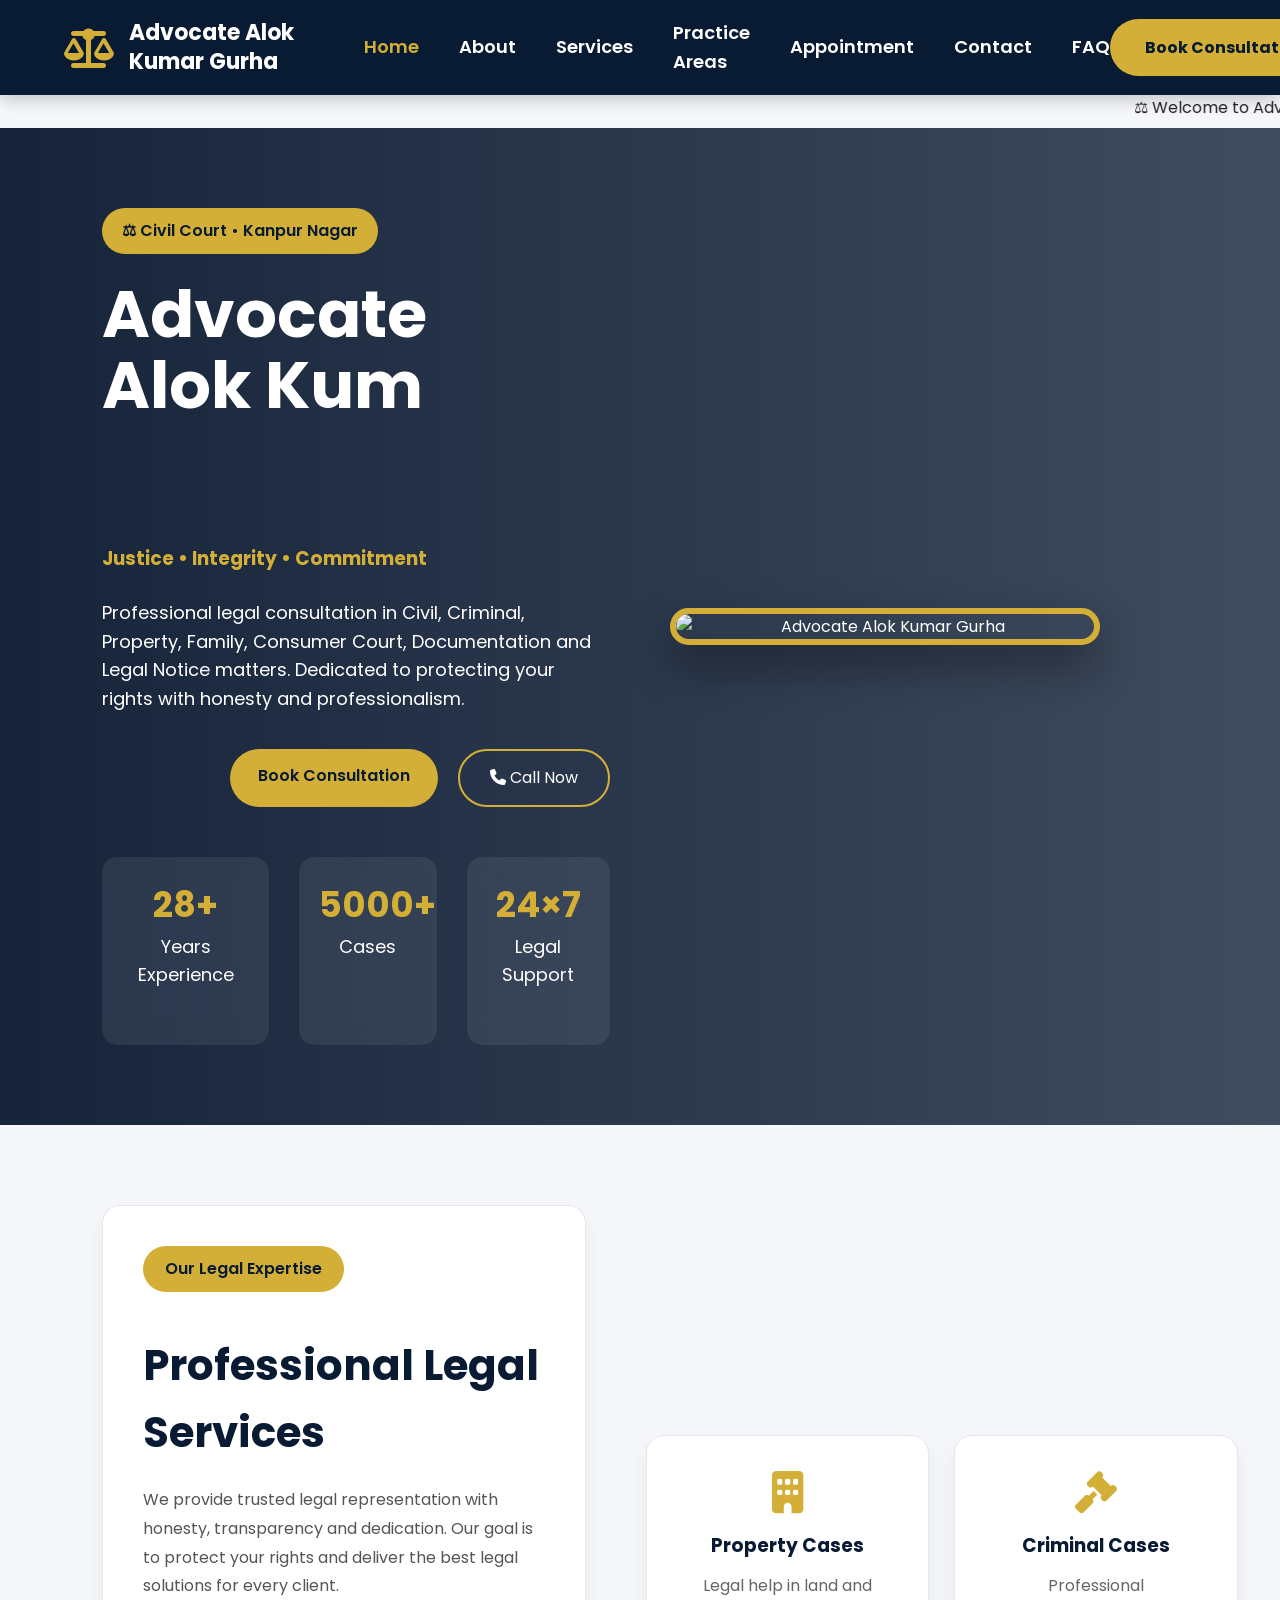
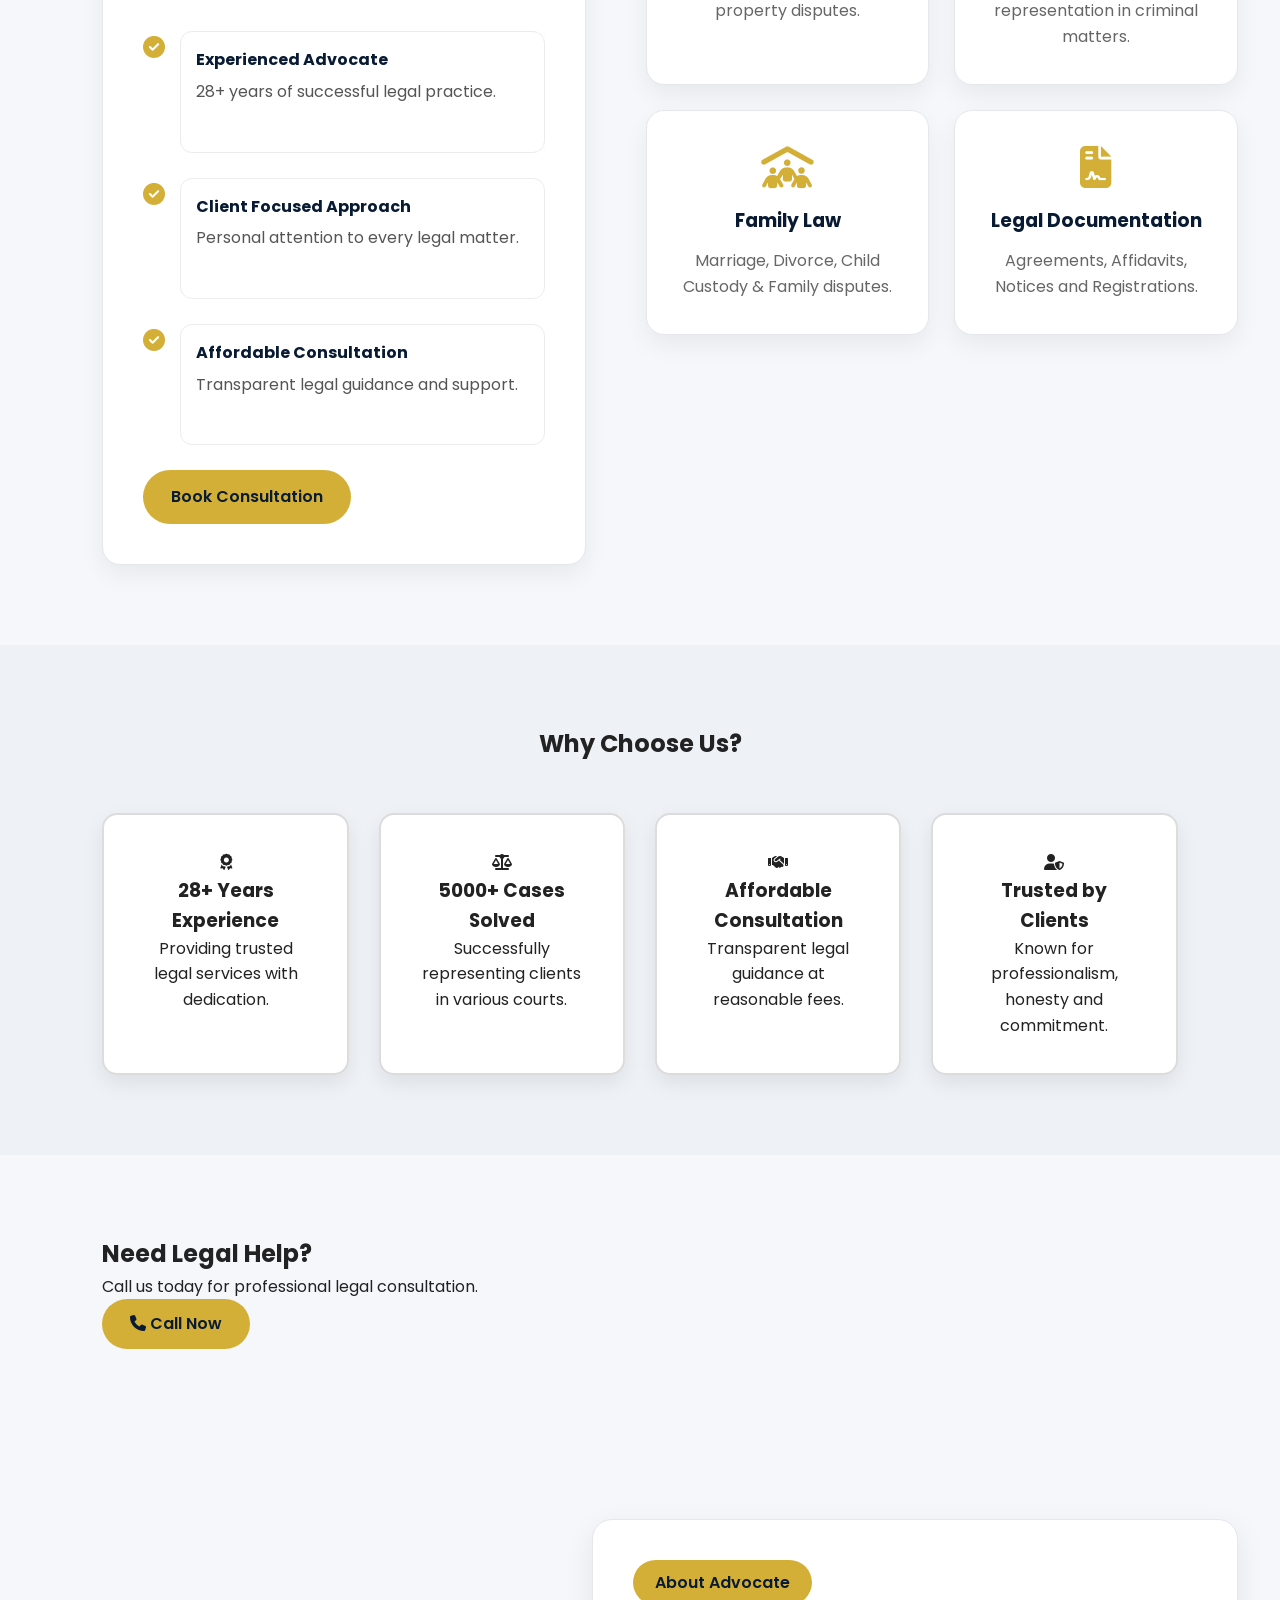
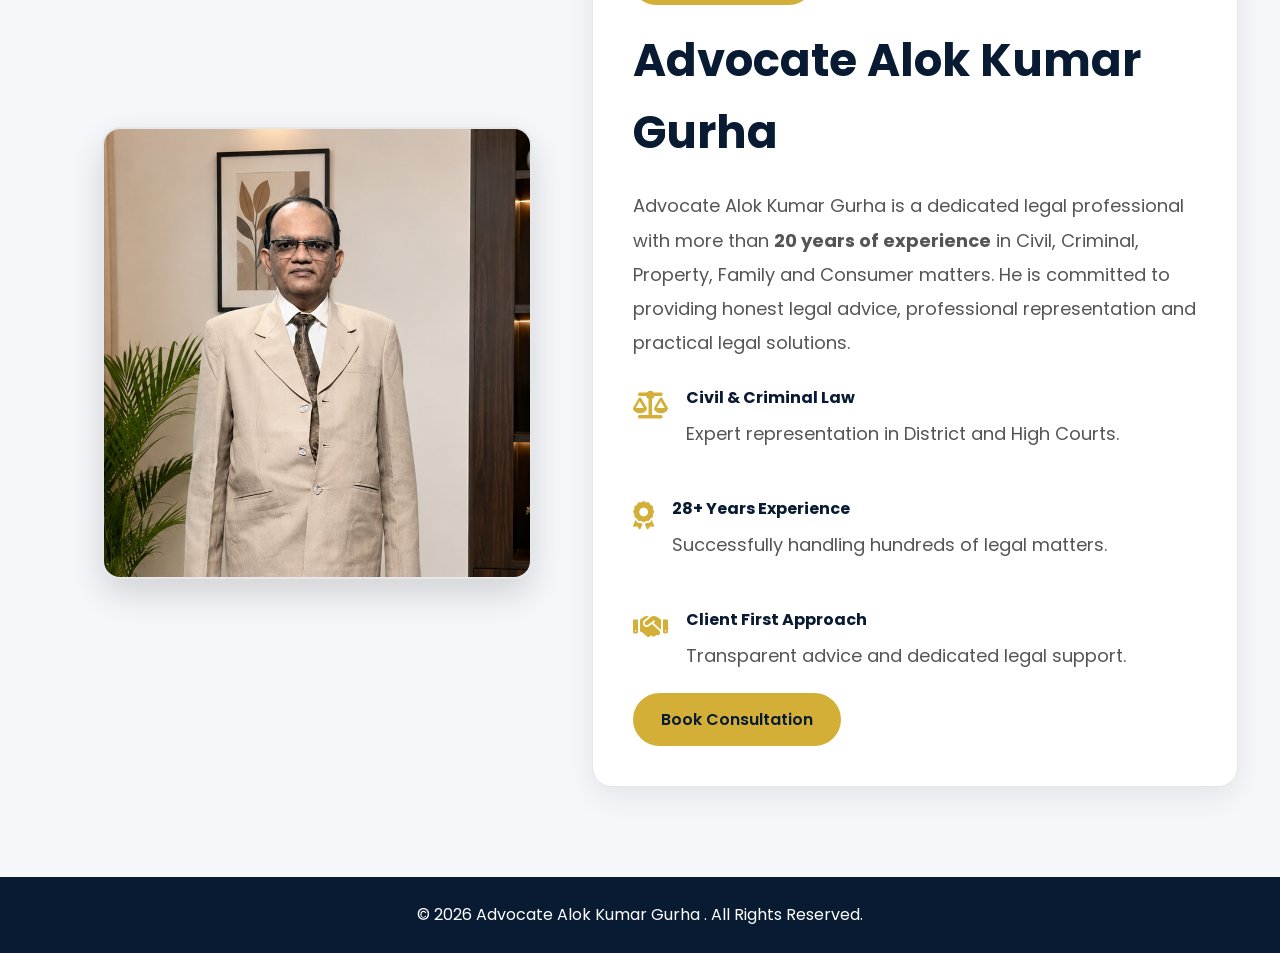
==== index.html @ 8b776430 "Initial commit" ====
<!DOCTYPE html>
<html lang="en">
<head>
    <meta charset="UTF-8">
    <meta name="viewport" content="width=device-width, initial-scale=1.0">
<title>Advocate Alok Kumar Gurha | Legal Services</title>

<link rel="stylesheet" href="css/style.css">
<link rel="stylesheet" href="css/responsive.css">

    <!-- Google Font -->
    <link href="https://fonts.googleapis.com/css2?family=Poppins:wght@300;400;500;600;700&display=swap" rel="stylesheet">

    <!-- Font Awesome -->
    <link rel="stylesheet"
    href="https://cdnjs.cloudflare.com/ajax/libs/font-awesome/6.7.2/css/all.min.css">
</head>

<body>

<!-- ================= NAVBAR ================= -->

<header>
 <div class="logo">
    <i class="fa-solid fa-scale-balanced"></i>
    <h2>Advocate Alok Kumar Gurha</h2>
</div>

    <nav>
        <ul>
            <li><a href="index.html" class="active">Home</a></li>
            <li><a href="about.html">About</a></li>
            <li><a href="services.html">Services</a></li>
            <li><a href="practice.html">Practice Areas</a></li>
            <li><a href="appointment.html">Appointment</a></li>
            <li><a href="contact.html">Contact</a></li>
            <li><a href="faq.html">FAQ</a></li>
        </ul>
    </nav>

    <a href="appointment.html" class="btn">Book Consultation</a>

</header>
<!-- ================= MARQUEE ================= -->

<div class="top-marquee">

    <marquee behavior="scroll" direction="left" scrollamount="6">

        ⚖ Welcome to Advocate Alok Kumar Gurha |
        Civil • Criminal • Property • Family • Consumer Cases |
        📞 Call: +91 9935366740 |
        🕘 Office Timing: Monday - Saturday | 10:00 AM - 5:00 PM |
        📍 Civil Court, Kanpur Nagar |
        Book Your Legal Consultation Today.

    </marquee>

</div>

<!--================ HERO SECTION =================-->

<section class="hero">

    <div class="hero-overlay"></div>

    <div class="hero-content">

        <div class="hero-text">

            <span class="hero-tag">
                ⚖ Civil Court • Kanpur Nagar
            </span>
<h1>
    <span id="typing"></span>
</h1>

            <h3>
                Justice • Integrity • Commitment
            </h3>

            <p>
                Professional legal consultation in Civil, Criminal,
                Property, Family, Consumer Court, Documentation and
                Legal Notice matters. Dedicated to protecting your
                rights with honesty and professionalism.
            </p>

            <div class="hero-buttons">

                <a href="appointment.html" class="btn">
                    Book Consultation
                </a>

                <a href="tel:9935366740" class="call-btn">

                    <i class="fa-solid fa-phone"></i>

                    Call Now

                </a>

            </div>

            <div class="hero-info">

                <div>

                    <h2>28+</h2>

                    <p>Years Experience</p>

                </div>

                <div>

                    <h2>5000+</h2>

                    <p>Cases</p>

                </div>

                <div>

                    <h2>24×7</h2>

                    <p>Legal Support</p>

                </div>

            </div>

        </div>

        <div class="hero-image">

            <img src="images/advocate.png"
            alt="Advocate Alok Kumar Gurha">

        </div>

    </div>

</section>


<!-- ================= SERVICES ================= -->
<section class="services">

    <!-- Left Side -->

    <div class="services-left">

        <span class="service-tag">Our Legal Expertise</span>

        <h2>Professional Legal Services</h2>

        <p>
            We provide trusted legal representation with honesty,
            transparency and dedication. Our goal is to protect your
            rights and deliver the best legal solutions for every client.
        </p>

        <div class="feature">

            <i class="fa-solid fa-circle-check"></i>

            <div>
                <h4>Experienced Advocate</h4>
                <p>28+ years of successful legal practice.</p>
            </div>

        </div>

        <div class="feature">

            <i class="fa-solid fa-circle-check"></i>

            <div>
                <h4>Client Focused Approach</h4>
                <p>Personal attention to every legal matter.</p>
            </div>

        </div>

        <div class="feature">

            <i class="fa-solid fa-circle-check"></i>

            <div>
                <h4>Affordable Consultation</h4>
                <p>Transparent legal guidance and support.</p>
            </div>

        </div>

        <a href="appointment.html" class="btn">
            Book Consultation
        </a>

    </div>

    <!-- Right Side -->

    <div class="service-box">

        <div class="card">
            <i class="fa-solid fa-building"></i>
            <h3>Property Cases</h3>
            <p>Legal help in land and property disputes.</p>
        </div>

        <div class="card">
            <i class="fa-solid fa-gavel"></i>
            <h3>Criminal Cases</h3>
            <p>Professional representation in criminal matters.</p>
        </div>

        <div class="card">
            <i class="fa-solid fa-people-roof"></i>
            <h3>Family Law</h3>
            <p>Marriage, Divorce, Child Custody & Family disputes.</p>
        </div>

        <div class="card">
            <i class="fa-solid fa-file-contract"></i>
            <h3>Legal Documentation</h3>
            <p>Agreements, Affidavits, Notices and Registrations.</p>
        </div>

    </div>

</section>

<!-- ================= WHY CHOOSE ================= -->

<section class="choose">

<h2>Why Choose Us?</h2>

<div class="choose-box">
<div>
    <i class="fa-solid fa-award"></i>
    <h3>28+ Years Experience</h3>
    <p>Providing trusted legal services with dedication.</p>
</div>

<div>
    <i class="fa-solid fa-scale-balanced"></i>
    <h3>5000+ Cases Solved</h3>
    <p>Successfully representing clients in various courts.</p>
</div>

<div>
    <i class="fa-solid fa-handshake"></i>
    <h3>Affordable Consultation</h3>
    <p>Transparent legal guidance at reasonable fees.</p>
</div>

<div>
    <i class="fa-solid fa-user-shield"></i>
    <h3>Trusted by Clients</h3>
    <p>Known for professionalism, honesty and commitment.</p>
</div>

</div>

</section>

<!-- ================= CONTACT ================= -->

<section class="contact">

<h2>Need Legal Help?</h2>

<p>

Call us today for professional legal consultation.

</p>

<a href="tel:+919935366740" class="hero-btn">
<i class="fa-solid fa-phone"></i>
Call Now
</a>

</section>
<!-- ================= ABOUT ================= -->
<section class="about">

    <!-- Left Side -->

    <div class="about-image">

        <img src="images/advocate2.png" alt="Advocate Alok Kumar Gurha">

    </div>

    <!-- Right Side -->

    <div class="about-content">

        <span class="about-tag">About Advocate</span>

        <h2>Advocate Alok Kumar Gurha</h2>

        <p>
            Advocate Alok Kumar Gurha is a dedicated legal professional
            with more than <strong>20 years of experience</strong> in
            Civil, Criminal, Property, Family and Consumer matters.
            He is committed to providing honest legal advice,
            professional representation and practical legal solutions.
        </p>

        <div class="about-features">

            <div class="about-item">
                <i class="fa-solid fa-scale-balanced"></i>
                <div>
                    <h4>Civil & Criminal Law</h4>
                    <p>Expert representation in District and High Courts.</p>
                </div>
            </div>

            <div class="about-item">
                <i class="fa-solid fa-award"></i>
                <div>
                    <h4>28+ Years Experience</h4>
                    <p>Successfully handling hundreds of legal matters.</p>
                </div>
            </div>

            <div class="about-item">
                <i class="fa-solid fa-handshake"></i>
                <div>
                    <h4>Client First Approach</h4>
                    <p>Transparent advice and dedicated legal support.</p>
                </div>
            </div>

        </div>

        <a href="appointment.html" class="btn">
            Book Consultation
        </a>

    </div>

</section>
<!-- ================= FOOTER ================= -->

<footer>

<p>

© 2026 Advocate Alok Kumar Gurha .
All Rights Reserved.

</p>

</footer>

<script src="js/script.js"></script>

</body>
</html>
---- css/style.css ----
/*==============================
  GOOGLE FONT
==============================*/
@import url('https://fonts.googleapis.com/css2?family=Poppins:wght@300;400;500;600;700;800&display=swap');

/*==============================
  RESET
==============================*/
*{
    margin:0;
    padding:0;
    box-sizing:border-box;
    font-family:'Poppins',sans-serif;
    scroll-behavior:smooth;
}

body{
    background:#f5f7fa;
    color:#222;
    line-height:1.6;
}

img{
    max-width:100%;
    display:block;
}

a{
    text-decoration:none;
}

ul{
    list-style:none;
}

section{
    padding:80px 8%;
}

/*==============================
  HEADER
==============================*/

/*================ HEADER =================*/

header{

    position:sticky;
    top:0;
    z-index:999;

    width:100%;
    height:95px;

    background:#081b33;

    display:flex;
    align-items:center;
    justify-content:space-between;

    padding:0 5%;

    box-shadow:0 5px 15px rgba(0,0,0,.2);

}

.logo{

    display:flex;
    align-items:center;
    gap:15px;

    flex:0 0 320px;

}

.logo i{

    font-size:40px;
    color:#d4af37;

}

.logo h2{

    color:#fff;
    font-size:22px;
    line-height:1.3;

}

nav{

    flex:1;
    display:flex;
    justify-content:center;

}

nav ul{

    display:flex;
    align-items:center;
    gap:40px;

}

nav ul li a{

    color:#fff;
    font-size:18px;
    font-weight:600;
    transition:.3s;

}

nav ul li a:hover,
nav ul li a.active{

    color:#d4af37;

}

header .btn{

    background:#d4af37;
    color:#081b33;

    padding:16px 35px;

    border-radius:50px;

    font-weight:700;

    white-space:nowrap;

}
/*==============================
  BUTTON
==============================*/

header{
    display:grid;
    grid-template-columns:300px 1fr auto;
    align-items:center;
    padding:15px 5%;
}

nav{
    justify-self:center;
}

header .btn{
    justify-self:end;
}




.btn,
.hero-btn{
    display:inline-block;
    background:#d4af37;
    color:#081b33;
    padding:12px 28px;
    border-radius:50px;
    font-weight:600;
    transition:.3s;
}

.btn:hover,
.hero-btn:hover{
    background:#fff;
    transform:translateY(-3px);
}
.btn{
    background:#d4af37;
    color:#081b33;
    padding:14px 28px;
    border-radius:40px;
    font-weight:600;
    white-space:nowrap;
    margin-left:auto;
}
/*==============================
 HERO
==============================*/



.hero-text h1{

    font-size:70px;
    color:#fff;
    font-weight:700;
    line-height:1.2;
    min-height:250px;

}

#typing{
    white-space: pre-line;
    display: inline-block;
}
@keyframes blink{

    50%{
        border-color:transparent;
    }

}


.hero{
    min-height:90vh;
    display:flex;
    justify-content:space-between;
    align-items:center;
    gap:50px;
    background:linear-gradient(#081b33,#102b52);
    color:#fff;
}

.hero-text{
    flex:1;
}

.hero-text h4{
    color:#d4af37;
    margin-bottom:15px;
}

.hero-text h1{
    font-size:55px;
    margin-bottom:20px;
}

.hero-text p{
    margin-bottom:35px;
}

.hero-image{
    flex:1;
    text-align:center;
}

.hero-image img{
    width:450px;
    border-radius:20px;
    box-shadow:0 15px 40px rgba(0,0,0,.4);
}

/*==============================
PAGE BANNER
==============================*/

.page-banner{
    background:#102b52;
    color:#fff;
    text-align:center;
}

.page-banner h1{
    font-size:45px;
    margin-bottom:10px;
}

/*==============================
ABOUT
==============================*/

.about,
.about-page{
    display:flex;
    gap:60px;
    align-items:center;
}

.about-content h2{
    margin-bottom:20px;
}

.about-content p{
    margin-bottom:15px;
}

.about-content ul li{
    margin:12px 0;
}

/*==============================
SERVICES
==============================*/


.services,
.services-page,
.practice-section{
    display:grid;
    grid-template-columns:repeat(auto-fit,minmax(250px,1fr));
    gap:30px;
}

.card,
.service-card,
.practice-card{

    background:#fff;
    padding:30px;
    border-radius:15px;
    text-align:center;
    box-shadow:0 10px 25px rgba(0,0,0,.08);
    transition:.3s;
}

.card:hover,
.service-card:hover,
.practice-card:hover{

    transform:translateY(-10px);

}

.card i,
.service-card i,
.practice-card i{

    font-size:45px;
    color:#d4af37;
    margin-bottom:20px;

}

.card h3,
.service-card h3,
.practice-card h3{

    margin-bottom:15px;

}

/*==============================
WHY CHOOSE
==============================*/

.choose{
    background:#eef2f7;
    text-align:center;
}

.choose h2{
    margin-bottom:50px;
}

.choose-box{
    display:grid;
    grid-template-columns:repeat(auto-fit,minmax(220px,1fr));
    gap:30px;
}

.choose-box div{

    background:#fff;
    padding:35px;
    border-radius:15px;
    box-shadow:0 5px 20px rgba(0,0,0,.08);

}

/*==============================
STATS
==============================*/

.stats{

    display:grid;
    grid-template-columns:repeat(auto-fit,minmax(200px,1fr));
    gap:30px;
    margin-top:40px;

}

.stat-box{

    background:#081b33;
    color:#fff;
    text-align:center;
    padding:40px;
    border-radius:15px;

}

.stat-box h3{

    color:#d4af37;
    font-size:40px;

}

/*==============================
FORMS
==============================*/

.appointment-container,
.contact-form{

    background:#fff;
    padding:35px;
    border-radius:15px;
    box-shadow:0 10px 25px rgba(0,0,0,.08);

}

.form-group{
    margin-bottom:20px;
}

.form-group label{
    display:block;
    margin-bottom:8px;
    font-weight:600;
}

input,
textarea,
select{

    width:100%;
    padding:14px;
    border:1px solid #ccc;
    border-radius:8px;
    outline:none;
    font-size:15px;

}

input:focus,
textarea:focus,
select:focus{

    border-color:#d4af37;

}

button{
    border:none;
    cursor:pointer;
}

/*==============================
CONTACT
==============================*/

.contact-page{

    display:grid;
    grid-template-columns:1fr 1fr;
    gap:40px;

}

.info-box{

    display:flex;
    align-items:flex-start;
    gap:20px;
    margin-bottom:30px;

}

.info-box i{

    font-size:28px;
    color:#d4af37;

}

/*==============================
MAP
==============================*/

.map-section iframe{

    border-radius:15px;

}

/*==============================
SOCIAL
==============================*/

.social-media{

    text-align:center;

}

.social-icons{

    display:flex;
    justify-content:center;
    gap:20px;
    margin-top:25px;

}

.social-icons a{

    width:55px;
    height:55px;
    background:#081b33;
    color:#fff;
    border-radius:50%;
    display:flex;
    align-items:center;
    justify-content:center;
    font-size:22px;
    transition:.3s;

}

.social-icons a:hover{

    background:#d4af37;
    color:#081b33;

}

/*==============================
FOOTER
==============================*/

footer{

    background:#081b33;
    color:#fff;
    text-align:center;
    padding:25px;

}

/*==============================
RESPONSIVE
==============================*/

@media(max-width:992px){

header{

    flex-direction:column;
    gap:20px;

}

.hero{

    flex-direction:column;
    text-align:center;
    padding-top:50px;

}

.hero-text h1{

    font-size:40px;

}

.about,
.about-page,
.contact-page{

    grid-template-columns:1fr;
    display:grid;

}

.hero-image img{

    width:100%;

}

}

@media(max-width:768px){

nav ul{

    flex-wrap:wrap;
    justify-content:center;

}

.hero-text h1{

    font-size:32px;

}

.page-banner h1{

    font-size:32px;

}

section{

    padding:60px 5%;

}

}


/*================ PREMIUM HERO =================*/

.hero{
    width:100%;
    min-height:100vh;
    margin:0;
    padding:0;
    display:flex;
    align-items:center;
    background:url("../images/hero-bg.jpg") center center/cover no-repeat;
    position:relative;
}

.hero-overlay{

    position:absolute;

    width:100%;
    height:100%;

    background:linear-gradient(
    90deg,
    rgba(3,18,42,.92),
    rgba(3,18,42,.75));

}

.hero-content{
    width:100%;
    max-width:1400px;
    margin:auto;
    padding:80px 8%;
    display:flex;
    justify-content:space-between;
    align-items:center;
    gap:60px;
    position:relative;
    z-index:2;
}


html,
body{
    margin:0;
    padding:0;
    overflow-x:hidden;
}




.news-ticker{

    background:#d4af37;
    color:#081b33;
    overflow:hidden;
    white-space:nowrap;
    padding:12px 0;
    font-weight:600;

}

.news-track{

    display:inline-block;
    padding-left:100%;
    animation:ticker 20s linear infinite;

}

@keyframes ticker{

    from{
        transform:translateX(0);
    }

    to{
        transform:translateX(-100%);
    }

}


.hero-text{

    flex:1;

    color:white;

}

.hero-tag{

    display:inline-block;

    background:#d4af37;

    color:#081b33;

    padding:10px 20px;

    border-radius:50px;

    font-weight:600;

    margin-bottom:25px;

}

.hero-text h1{

    font-size:65px;

    margin-bottom:15px;

    line-height:1.1;

}

.hero-text h3{

    color:#d4af37;

    margin-bottom:25px;

}

.hero-text p{

    font-size:18px;

    max-width:650px;

    margin-bottom:35px;

}

.hero-buttons{

    display:flex;

    gap:20px;

    margin-bottom:50px;

}

.call-btn{

    background:transparent;

    color:white;

    border:2px solid #d4af37;

    padding:14px 30px;

    border-radius:40px;

    transition:.4s;

}

.call-btn:hover{

    background:#d4af37;

    color:#081b33;

}

.hero-info{

    display:flex;

    gap:30px;

}

.hero-info div{

    background:rgba(255,255,255,.08);

    backdrop-filter:blur(12px);

    padding:20px;

    border-radius:15px;

    text-align:center;

    min-width:130px;

}

.hero-info h2{

    color:#d4af37;

    font-size:35px;

}

.hero-image{

    flex:1;

    text-align:center;

}

.hero-image img{

    width:430px;

    border-radius:20px;

    border:6px solid #d4af37;

    box-shadow:0 20px 45px rgba(0,0,0,.4);

    animation:float 4s ease-in-out infinite;

}

@keyframes float{

0%{

transform:translateY(0);

}

50%{

transform:translateY(-12px);

}

100%{

transform:translateY(0);

}

}


.services{

    display:grid;
    grid-template-columns:45% 55%;
    gap:60px;
    align-items:center;

}

.services-left h2{

    font-size:42px;
    color:#081b33;
    margin:20px 0;

}

.service-tag{

    display:inline-block;
    background:#d4af37;
    color:#081b33;
    padding:10px 22px;
    border-radius:30px;
    font-weight:600;
    margin-bottom:20px;

}

.services-left p{

    color:#555;
    line-height:1.8;
    margin-bottom:30px;

}

.feature{

    display:flex;
    gap:15px;
    margin-bottom:25px;

}

.feature i{

    color:#d4af37;
    font-size:24px;
    margin-top:5px;

}

.feature h4{

    margin-bottom:5px;
    color:#081b33;

}

.service-box{

    display:grid;
    grid-template-columns:repeat(2,1fr);
    gap:25px;

}

.card{

    background:#fff;
    border-radius:15px;
    padding:30px;
    text-align:center;
    box-shadow:0 10px 25px rgba(0,0,0,.08);
    transition:.3s;

}

.card:hover{

    transform:translateY(-8px);

}


.appointment-container{

    background:#fff;
    padding:40px;
    border-radius:15px;
    border:2px solid #222;
    transition:.3s;

}

.appointment-container:hover{

    border-color:#d4af37;
    box-shadow:0 15px 35px rgba(0,0,0,.15);

}

.appointment-container{

    background:#fff;
    padding:40px;
    border-radius:15px;

    border:1px solid rgba(0,0,0,.25);

    box-shadow:0 10px 25px rgba(0,0,0,.08);

}

.appointment-container{

    background:#fff;
    padding:40px;
    border-radius:15px;

    border:2px solid #1f2937;   /* Black Border */

    box-shadow:0 10px 25px rgba(0,0,0,.08);

}


input,
select,
textarea{

    width:100%;
    padding:14px;
    border:1.5px solid #222;
    border-radius:8px;
    outline:none;
    transition:.3s;

}

input:focus,
select:focus,
textarea:focus{

    border-color:#d4af37;
    box-shadow:0 0 8px rgba(212,175,55,.3);

}


.choose-box div:hover{

    border-color:#d4af37;

    transform:translateY(-8px);

    box-shadow:0 15px 35px rgba(0,0,0,.12);

}

.choose-box div{

    background:#fff;
    padding:35px;
    border-radius:15px;

    border:1px solid #e5e7eb;   /* Light Border */

    box-shadow:0 10px 25px rgba(0,0,0,.05);

    transition:.3s;

}


/*================ WHY CHOOSE =================*/

.choose-box div{

    background:#fff !important;

    border:2px solid #dcdcdc !important;

    border-radius:15px;

    padding:35px;

    box-shadow:0 8px 20px rgba(0,0,0,.08);

    transition:.3s;

}

.choose-box div:hover{

    border:2px solid #d4af37 !important;

    transform:translateY(-8px);

    box-shadow:0 15px 35px rgba(0,0,0,.15);

}



/*================ SERVICES SECTION ================*/

.services{

    display:grid;
    grid-template-columns:45% 55%;
    gap:60px;
    align-items:center;
    padding:80px 8%;

}

.services-left{

    background:#fff;
    border:1px solid #e5e7eb;
    border-radius:18px;
    padding:40px;
    box-shadow:0 10px 25px rgba(0,0,0,.06);
    transition:.3s;

}

.services-left:hover{

    border-color:#d4af37;
    box-shadow:0 18px 40px rgba(0,0,0,.12);

}

.service-tag{

    display:inline-block;
    background:#d4af37;
    color:#081b33;
    padding:10px 22px;
    border-radius:30px;
    font-weight:600;
    margin-bottom:20px;

}

.services-left h2{

    font-size:42px;
    color:#081b33;
    margin:20px 0;

}

.services-left p{

    color:#555;
    line-height:1.8;

}

.feature{

    display:flex;
    align-items:flex-start;
    gap:15px;
    margin:25px 0;

}

.feature i{

    color:#d4af37;
    font-size:22px;
    margin-top:5px;

}

.feature div{

    border:1px solid #ececec;
    border-radius:12px;
    padding:15px;
    width:100%;
    transition:.3s;

}

.feature div:hover{

    border-color:#d4af37;
    background:#fffdf7;

}

.service-box{

    display:grid;
    grid-template-columns:repeat(2,1fr);
    gap:25px;

}

.card{

    background:#fff;
    border:1px solid #e5e7eb;
    border-radius:18px;
    padding:35px;
    text-align:center;
    box-shadow:0 10px 25px rgba(0,0,0,.06);
    transition:.3s;

}

.card:hover{

    transform:translateY(-8px);
    border-color:#d4af37;
    box-shadow:0 18px 35px rgba(0,0,0,.12);

}

.card i{

    font-size:42px;
    color:#d4af37;
    margin-bottom:18px;

}

.card h3{

    margin-bottom:12px;
    color:#081b33;

}

.card p{

    color:#666;

}



.about{

    display:grid;
    grid-template-columns:40% 60%;
    gap:60px;
    align-items:center;
    padding:90px 8%;

}

.about-image img{

    width:100%;
    border-radius:20px;
    border:4px solid #d4af37;
    box-shadow:0 15px 35px rgba(0,0,0,.15);

}

.about-content{

    background:#fff;
    border:1px solid #e5e7eb;
    border-radius:18px;
    padding:40px;
    box-shadow:0 10px 25px rgba(0,0,0,.08);

}

.about-tag{

    display:inline-block;
    background:#d4af37;
    color:#081b33;
    padding:10px 22px;
    border-radius:30px;
    font-weight:600;
    margin-bottom:20px;

}

.about-content h2{

    font-size:42px;
    margin-bottom:20px;
    color:#081b33;

}

.about-content p{

    color:#555;
    line-height:1.8;

}

.about-item{

    display:flex;
    gap:18px;
    margin-top:25px;

}

.about-item i{

    color:#d4af37;
    font-size:28px;
    margin-top:6px;

}

.about-item h4{

    color:#081b33;
    margin-bottom:6px;

}


/*================ MISSION =================*/

.mission{

    display:grid;
    grid-template-columns:60% 40%;
    gap:60px;
    align-items:center;
    padding:90px 8%;
    background:#f8fafc;

}

.mission-tag{

    display:inline-block;
    background:#d4af37;
    color:#081b33;
    padding:10px 22px;
    border-radius:30px;
    font-weight:600;
    margin-bottom:20px;

}

.mission h2{

    font-size:42px;
    color:#081b33;
    margin-bottom:20px;

}

.mission p{

    color:#555;
    line-height:1.8;

}

.mission-points{

    margin-top:35px;

}

.mission-item{

    display:flex;
    align-items:center;
    gap:15px;
    margin-bottom:18px;

}

.mission-item i{

    color:#d4af37;
    font-size:24px;

}

.mission-card{

    background:#fff;
    border:1px solid #e5e7eb;
    border-radius:20px;
    padding:45px;
    text-align:center;
    box-shadow:0 12px 30px rgba(0,0,0,.08);
    transition:.3s;

}

.mission-card:hover{

    transform:translateY(-8px);
    border-color:#d4af37;

}

.mission-card i{

    font-size:60px;
    color:#d4af37;
    margin-bottom:20px;

}

.mission-card h3{

    color:#081b33;
    margin-bottom:15px;

}


/*================ EXPERIENCE =================*/

.experience{

    background:#f8fafc;
    padding:90px 8%;

}

.section-title{

    text-align:center;
    margin-bottom:60px;

}

.exp-tag{

    display:inline-block;
    background:#d4af37;
    color:#081b33;
    padding:10px 22px;
    border-radius:30px;
    font-weight:600;
    margin-bottom:20px;

}

.section-title h2{

    font-size:42px;
    color:#081b33;
    margin-bottom:15px;

}

.section-title p{

    max-width:700px;
    margin:auto;
    color:#666;
    line-height:1.8;

}

.stats{

    display:grid;
    grid-template-columns:repeat(4,1fr);
    gap:30px;

}

.stat-box{

    background:#fff;
    border:1px solid #e5e7eb;
    border-radius:18px;
    padding:40px 30px;
    text-align:center;
    box-shadow:0 10px 25px rgba(0,0,0,.08);
    transition:.3s;

}

.stat-box:hover{

    transform:translateY(-10px);
    border-color:#d4af37;
    box-shadow:0 18px 35px rgba(0,0,0,.12);

}

.stat-box i{

    font-size:45px;
    color:#d4af37;
    margin-bottom:20px;

}

.stat-box h3{

    font-size:40px;
    color:#081b33;
    margin-bottom:10px;

}

.stat-box h4{

    color:#081b33;
    margin-bottom:10px;

}

.stat-box p{

    color:#666;
    line-height:1.6;

}


/*================ PRACTICE AREA ================*/

.practice{

    padding:90px 8%;
    background:#f8fafc;

}

.practice-tag{

    display:inline-block;
    background:#d4af37;
    color:#081b33;
    padding:10px 22px;
    border-radius:30px;
    font-weight:600;
    margin-bottom:20px;

}

.practice .section-title{

    text-align:center;
    margin-bottom:60px;

}

.practice .section-title h2{

    font-size:42px;
    color:#081b33;
    margin-bottom:15px;

}

.practice .section-title p{

    max-width:700px;
    margin:auto;
    color:#666;
    line-height:1.8;

}

.practice-section{

    display:grid;
    grid-template-columns:repeat(auto-fit,minmax(280px,1fr));
    gap:30px;

}

.practice-card{

    background:#fff;
    border:1px solid #e5e7eb;
    border-radius:18px;
    padding:35px;
    text-align:center;
    transition:.3s;
    box-shadow:0 10px 25px rgba(0,0,0,.08);

}

.practice-card:hover{

    transform:translateY(-10px);
    border-color:#d4af37;
    box-shadow:0 18px 35px rgba(0,0,0,.12);

}

.practice-card i{

    font-size:45px;
    color:#d4af37;
    margin-bottom:20px;

}

.practice-card h3{

    color:#081b33;
    margin-bottom:15px;

}

.practice-card p{

    color:#666;
    line-height:1.7;
    margin-bottom:20px;

}

.practice-card a{

    color:#081b33;
    font-weight:600;
    transition:.3s;

}

.practice-card a:hover{

    color:#d4af37;

}

.learn-btn{

    display:inline-flex;
    align-items:center;
    gap:10px;

    color:#081b33;
    font-weight:600;

    text-decoration:none;

    margin-top:20px;

    transition:.3s;

}

.learn-btn:hover{

    color:#d4af37;

}

.learn-btn i{

    transition:.3s;

}

.learn-btn:hover i{

    transform:translateX(8px);

}


.faq-container{

    max-width:900px;
    margin:50px auto;

}

.faq-item{

    margin-bottom:20px;
    border:1px solid #ddd;
    border-radius:10px;
    overflow:hidden;
    background:#fff;

}

.faq-question{

    width:100%;
    padding:18px 25px;
    background:#081b33;
    color:#fff;
    border:none;
    display:flex;
    justify-content:space-between;
    align-items:center;
    cursor:pointer;
    font-size:18px;
    font-weight:600;

}

.faq-answer{

    display:none;

    padding:20px;

    background:#fff;

    color:#555;

    line-height:1.7;

}

.service-card:hover{

    transform:translateY(-10px) scale(1.02);

    border:2px solid #d4af37;

    box-shadow:
    0 0 10px #d4af37,
    0 0 20px rgba(212,175,55,.8),
    0 0 40px rgba(212,175,55,.5);

}

.service-card:hover{

    transform:translateY(-8px) scale(1.02);

    border:2px solid #d4af37;

    box-shadow:
        0 0 10px #d4af37,
        0 0 20px rgba(212,175,55,.7),
        0 0 35px rgba(212,175,55,.5);

}


/*================ ABOUT PAGE =================*/

.about-page{

    display:grid;
    grid-template-columns:40% 60%;
    gap:50px;
    align-items:center;
    padding:80px 8%;

    background:#fff;

    border:1px solid #e5e7eb;

    border-radius:20px;

    transition:.4s ease;

}

.about-page:hover{

    border:2px solid #d4af37;

    box-shadow:
        0 0 10px rgba(212,175,55,.30),
        0 0 25px rgba(212,175,55,.20);

}

.about-image img{

    width:100%;
    border-radius:18px;
    border:2px solid #e5e7eb;
    transition:.4s;

}

.about-page:hover .about-image img{

    border-color:#d4af37;

    transform:scale(1.03);

}

.about-content{

    padding:10px;

}

.about-content h2{

    color:#081b33;
    font-size:38px;
    margin-bottom:20px;

}

.about-content p{

    color:#555;
    line-height:1.8;
    margin-bottom:18px;

}

.about-content ul{

    margin-top:25px;
    padding-left:0;

}

.about-content ul li{

    list-style:none;
    margin:15px 0;
    font-size:17px;
    color:#333;
    transition:.3s;

}

.about-content ul li:hover{

    color:#d4af37;
    padding-left:8px;

}

/* About Content */

.about-content{

    background:#fff;

    padding:40px;

    border-radius:20px;

    border:1px solid #e5e7eb;

    box-shadow:0 10px 30px rgba(0,0,0,.08);

    transition:.4s;

}

.about-content:hover{

    border:1px solid #d4af37;

    box-shadow:0 0 20px rgba(212,175,55,.35);

}

/* Heading */

.about-content h2{

    font-size:45px;

    color:#081b33;

    margin-bottom:20px;

}

.about-content p{

    font-size:18px;

    color:#555;

    line-height:1.9;

    margin-bottom:20px;

}

/* List */

.about-content ul{

    margin-top:30px;

    padding:0;

}

.about-content ul li{

    list-style:none;

    margin-bottom:18px;

    padding:15px 20px;

    background:#f8f9fc;

    border:1px solid #e5e7eb;

    border-radius:12px;

    font-size:18px;

    font-weight:500;

    transition:.4s;

}

.about-content ul li:hover{

    border-color:#d4af37;

    background:#fffdf5;

    color:#081b33;

    transform:translateX(10px);

    box-shadow:0 0 15px rgba(212,175,55,.25);

}
---- css/responsive.css ----
/*====================================
        RESPONSIVE CSS
====================================*/

/* Large Tablets */
@media (max-width: 1200px){

header{
    padding:15px 5%;
}

section{
    padding:70px 5%;
}

.hero{
    gap:40px;
}

.hero-text h1{
    font-size:45px;
}

.hero-image img{
    width:380px;
}

}


/* Tablets */
@media (max-width: 992px){

header{
    flex-direction:column;
    gap:20px;
    padding:20px;
}

nav ul{
    flex-wrap:wrap;
    justify-content:center;
    gap:15px;
}

.hero{
    flex-direction:column-reverse;
    text-align:center;
    min-height:auto;
    padding-top:60px;
}

.hero-text h1{
    font-size:40px;
}

.hero-image img{
    width:320px;
}

.about,
.about-page{
    flex-direction:column;
    text-align:center;
}

.contact-page{
    grid-template-columns:1fr;
}

.services,
.services-page,
.practice-section,
.choose-box,
.stats{
    grid-template-columns:repeat(2,1fr);
}

.appointment-container,
.contact-form{
    width:100%;
}

}


/* Mobile */
@media (max-width:768px){

header{
    padding:15px;
}

.logo h2{
    font-size:22px;
}

nav ul{
    flex-direction:column;
    align-items:center;
}

nav ul li{
    margin:5px 0;
}

.btn,
.hero-btn{
    width:100%;
    text-align:center;
}

.hero{
    padding:40px 20px;
}

.hero-text h4{
    font-size:16px;
}

.hero-text h1{
    font-size:32px;
    line-height:1.3;
}

.hero-text p{
    font-size:15px;
}

.hero-image img{
    width:260px;
}

.page-banner{
    padding:60px 20px;
}

.page-banner h1{
    font-size:30px;
}

.about-content h2,
.services h2,
.choose h2,
.consultation h2,
.contact-page h2{
    font-size:28px;
}

.services,
.services-page,
.practice-section,
.choose-box,
.stats{
    grid-template-columns:1fr;
}

.card,
.service-card,
.practice-card{
    padding:25px;
}

.appointment-container,
.contact-form{
    padding:25px;
}

input,
textarea,
select{
    font-size:15px;
}

.social-icons{
    flex-wrap:wrap;
}

.social-icons a{
    width:50px;
    height:50px;
}

footer{
    padding:20px;
    font-size:14px;
}

}


/* Small Mobile */
@media (max-width:480px){

.hero-text h1{
    font-size:26px;
}

.hero-text p{
    font-size:14px;
}

.hero-image img{
    width:220px;
}

.page-banner h1{
    font-size:24px;
}

.page-banner p{
    font-size:14px;
}

.logo i{
    font-size:24px;
}

.logo h2{
    font-size:20px;
}

.card i,
.service-card i,
.practice-card i{
    font-size:36px;
}

.stat-box h3{
    font-size:30px;
}

.info-box{
    flex-direction:column;
    text-align:center;
}

.info-box i{
    margin-bottom:10px;
}

.map-section iframe{
    height:250px;
}

}
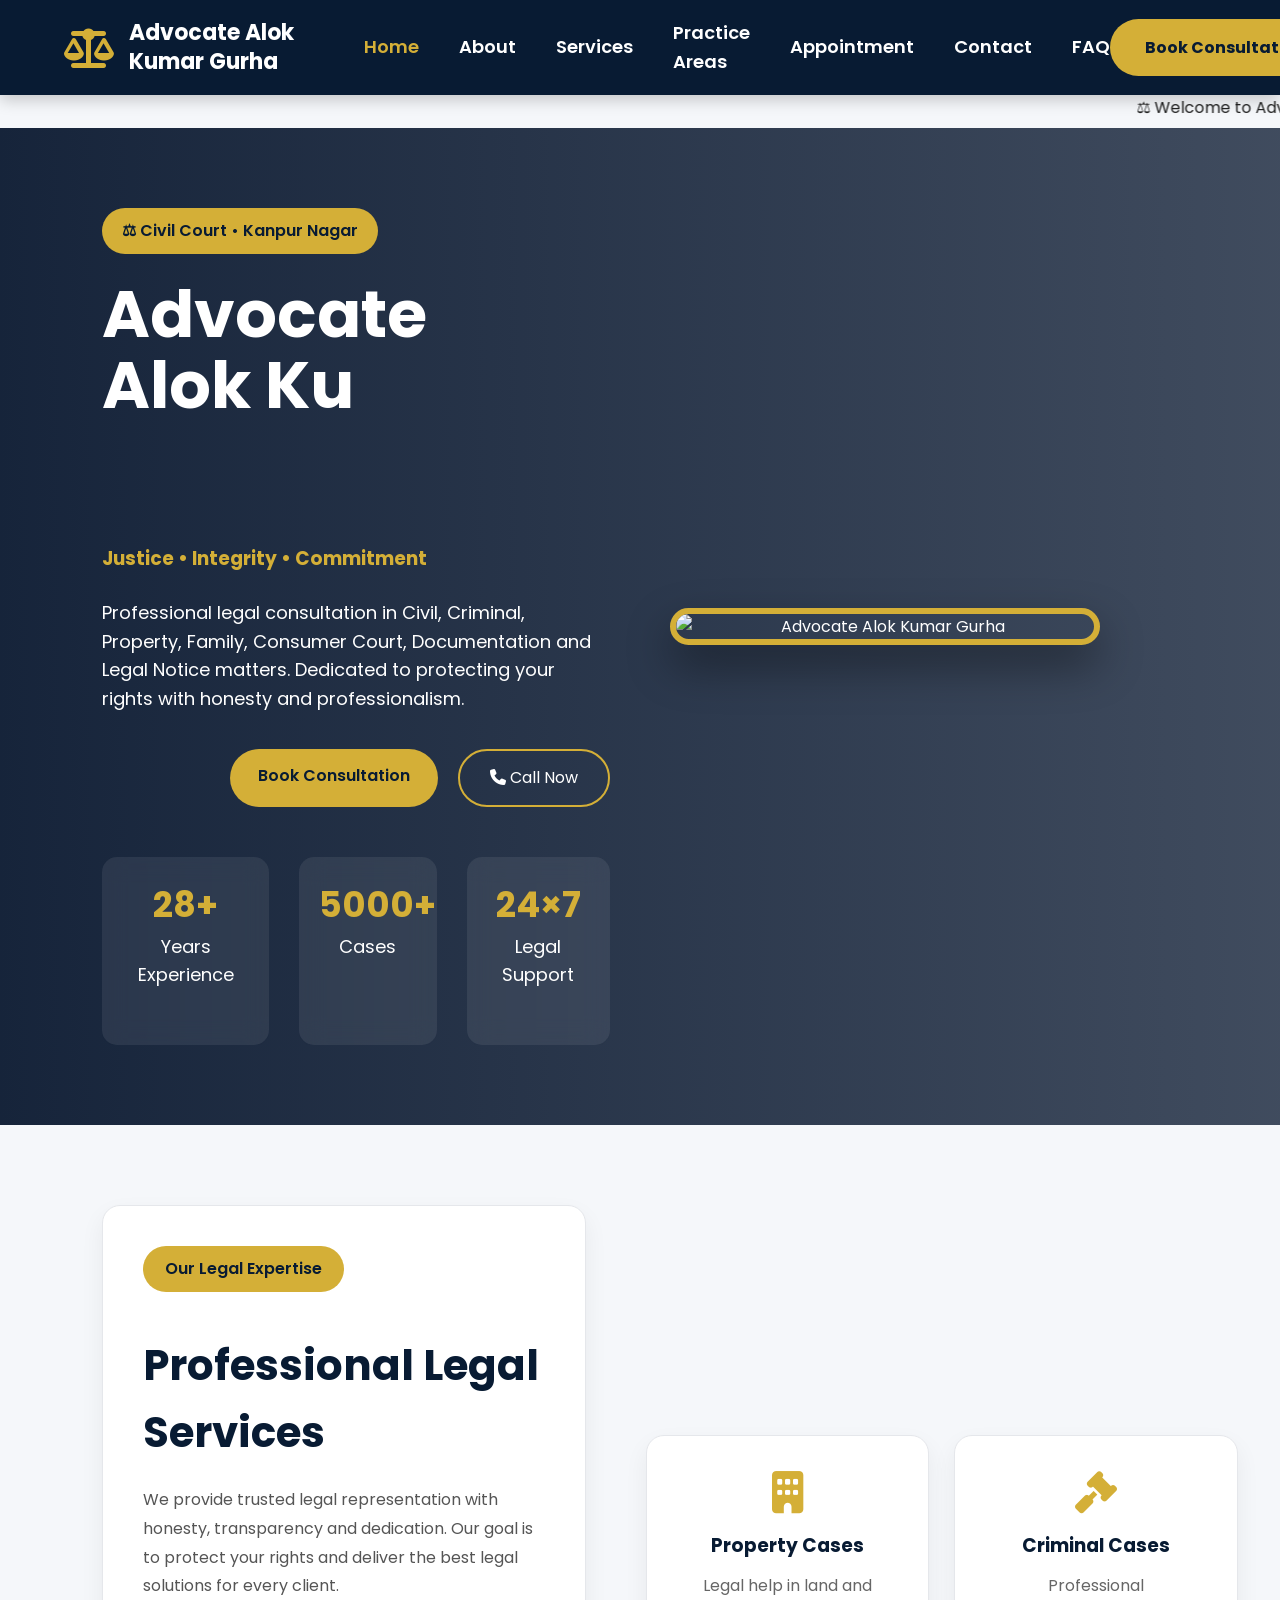
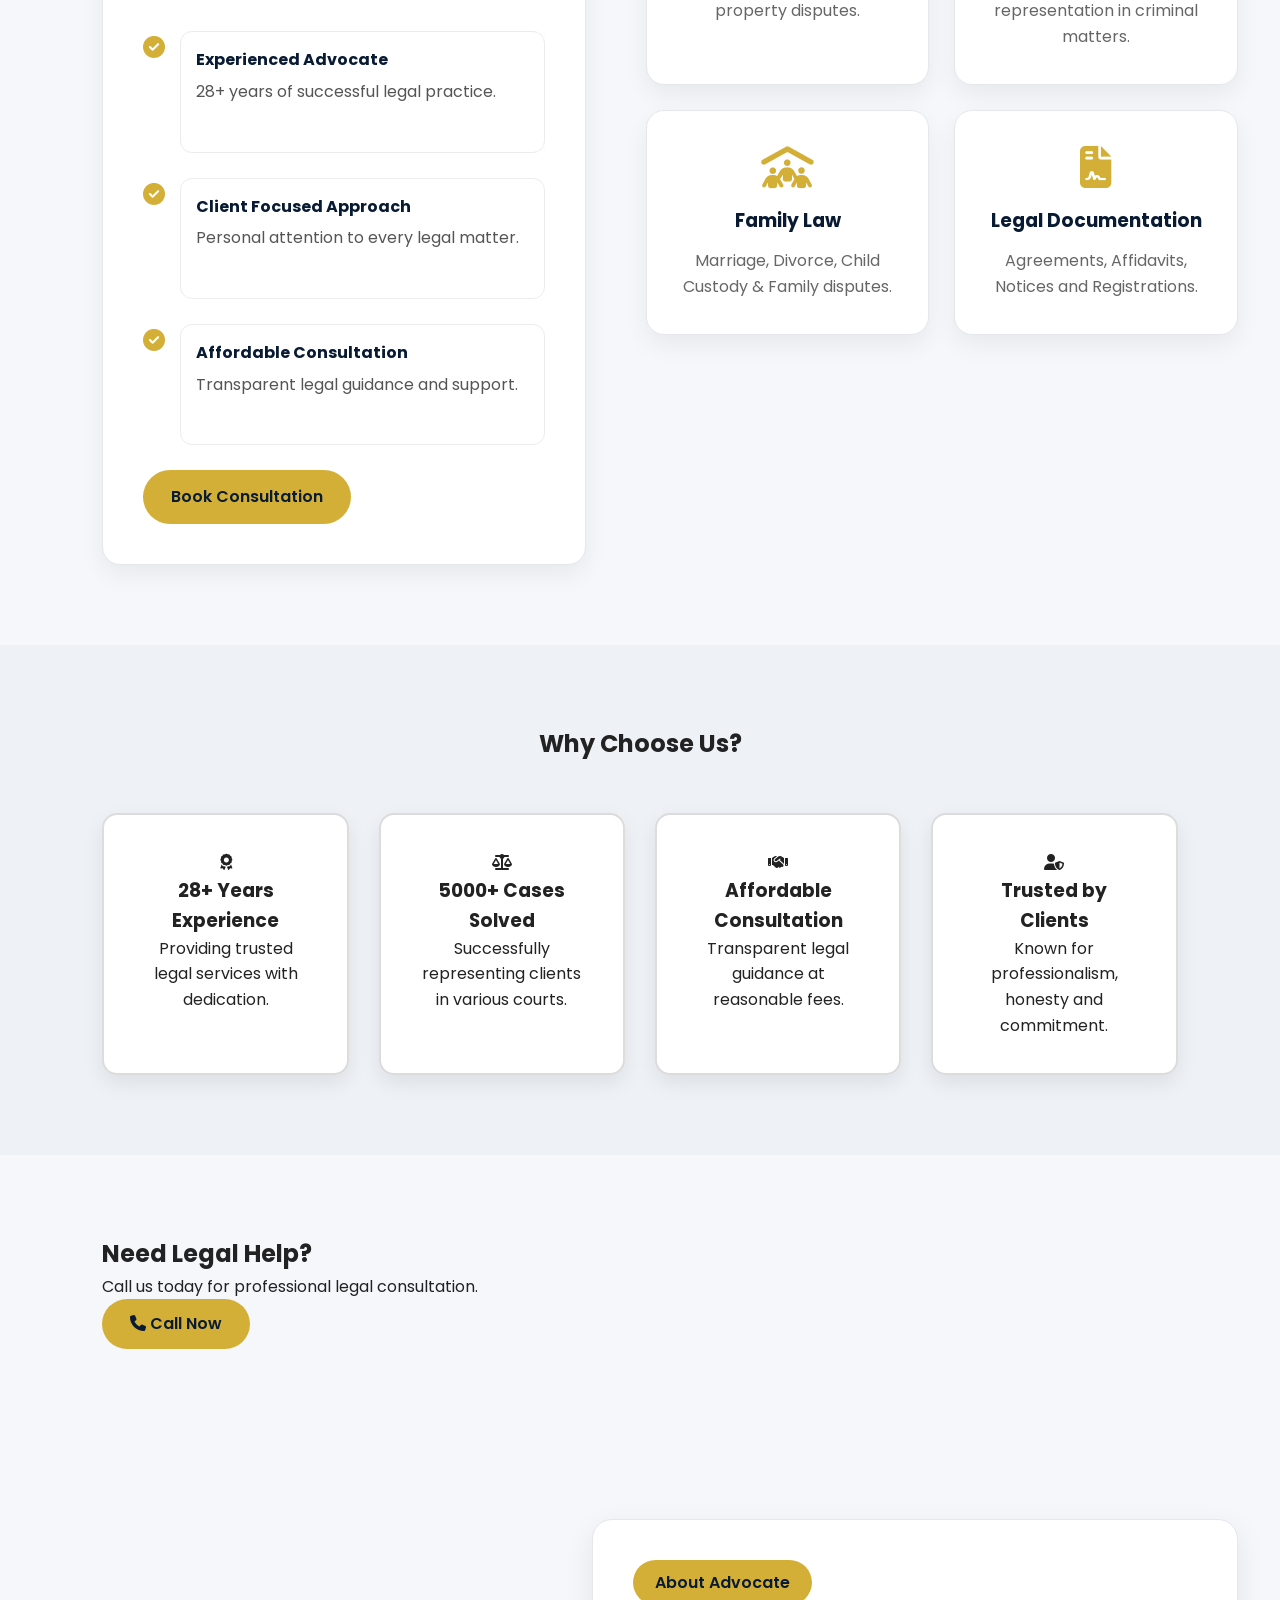
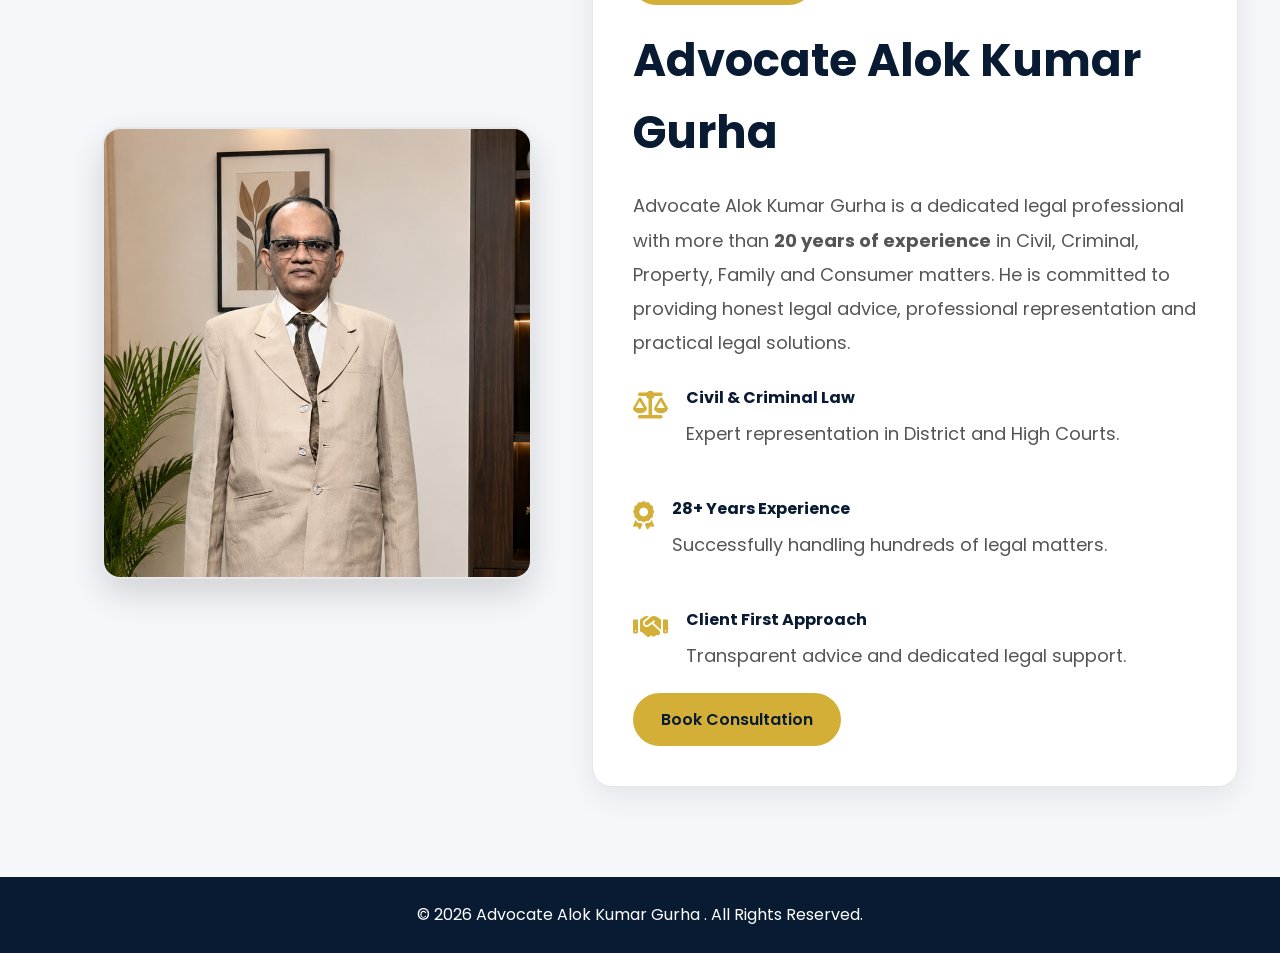
==== commit 737aabe4: "Update index.html" ====
--- a/index.html
+++ b/index.html
@@ -5,6 +5,10 @@
     <meta name="viewport" content="width=device-width, initial-scale=1.0">
 <title>Advocate Alok Kumar Gurha | Legal Services</title>
 
+<title>
+Advocate Alok Kumar Gurha | Best Lawyer in Kanpur | Civil, Criminal & Property Law
+</title>
+    
 <link rel="stylesheet" href="css/style.css">
 <link rel="stylesheet" href="css/responsive.css">
 
@@ -14,6 +18,83 @@
     <!-- Font Awesome -->
     <link rel="stylesheet"
     href="https://cdnjs.cloudflare.com/ajax/libs/font-awesome/6.7.2/css/all.min.css">
+
+
+<link rel="icon" href="images/favicon.png">
+    
+<!-- Primary Meta Tags -->
+<meta name="description" content="Advocate Alok Kumar Gurha provides professional legal services in Civil, Criminal, Property, Family, Consumer, Corporate and Cyber Law matters at Civil Court, Kanpur Nagar. Book your legal consultation today.">
+
+<meta name="keywords" content="Advocate Alok Kumar Gurha, Advocate Kanpur, Lawyer Kanpur, Civil Lawyer, Criminal Lawyer, Property Lawyer, Family Lawyer, Consumer Court Lawyer, Corporate Lawyer, Cyber Lawyer, Legal Documentation, Civil Court Kanpur, Kanpur Advocate">
+
+<meta name="author" content="Advocate Alok Kumar Gurha">
+
+<meta name="robots" content="index, follow">
+
+<meta name="language" content="English">
+
+<meta name="revisit-after" content="7 days">
+
+<meta name="theme-color" content="#081b33">
+
+<meta name="copyright" content="Advocate Alok Kumar Gurha">
+
+<!-- Canonical -->
+
+<link rel="canonical" href="https://your-domain.com/">
+
+<!-- Open Graph -->
+
+<meta property="og:type" content="website">
+
+<meta property="og:title" content="Advocate Alok Kumar Gurha | Civil, Criminal & Property Lawyer">
+
+<meta property="og:description" content="Professional legal consultation for Civil, Criminal, Property, Family, Consumer, Corporate and Cyber Law matters in Kanpur Nagar.">
+
+<meta property="og:image" content="images/advocate.png">
+
+<meta property="og:url" content="https://your-domain.com/">
+
+<meta property="og:site_name" content="Advocate Alok Kumar Gurha">
+
+<!-- Twitter -->
+
+<meta name="twitter:card" content="summary_large_image">
+
+<meta name="twitter:title" content="Advocate Alok Kumar Gurha">
+
+<meta name="twitter:description" content="Professional Legal Services in Kanpur Nagar.">
+
+<meta name="twitter:image" content="images/advocate.png">
+
+<!-- Favicon -->
+
+<link rel="icon" type="image/png" href="images/favicon.png">
+    
+
+<script type="application/ld+json">
+{
+"@context":"https://schema.org",
+"@type":"LegalService",
+"name":"Advocate Alok Kumar Gurha",
+"image":"https://your-domain.com/images/advocate.png",
+"url":"https://your-domain.com",
+"telephone":"+91-9935366740",
+"address":{
+"@type":"PostalAddress",
+"streetAddress":"Civil Court",
+"addressLocality":"Kanpur Nagar",
+"addressRegion":"Uttar Pradesh",
+"postalCode":"208001",
+"addressCountry":"IN"
+},
+"priceRange":"₹₹",
+"areaServed":"Kanpur",
+"openingHours":"Mo-Sa 10:00-17:00",
+"description":"Professional legal consultation in Civil, Criminal, Property, Family, Consumer, Corporate, Cyber Law and Legal Documentation."
+}
+</script>
+    
 </head>
 
 <body>
@@ -363,4 +444,4 @@
 <script src="js/script.js"></script>
 
 </body>
-</html>+</html>
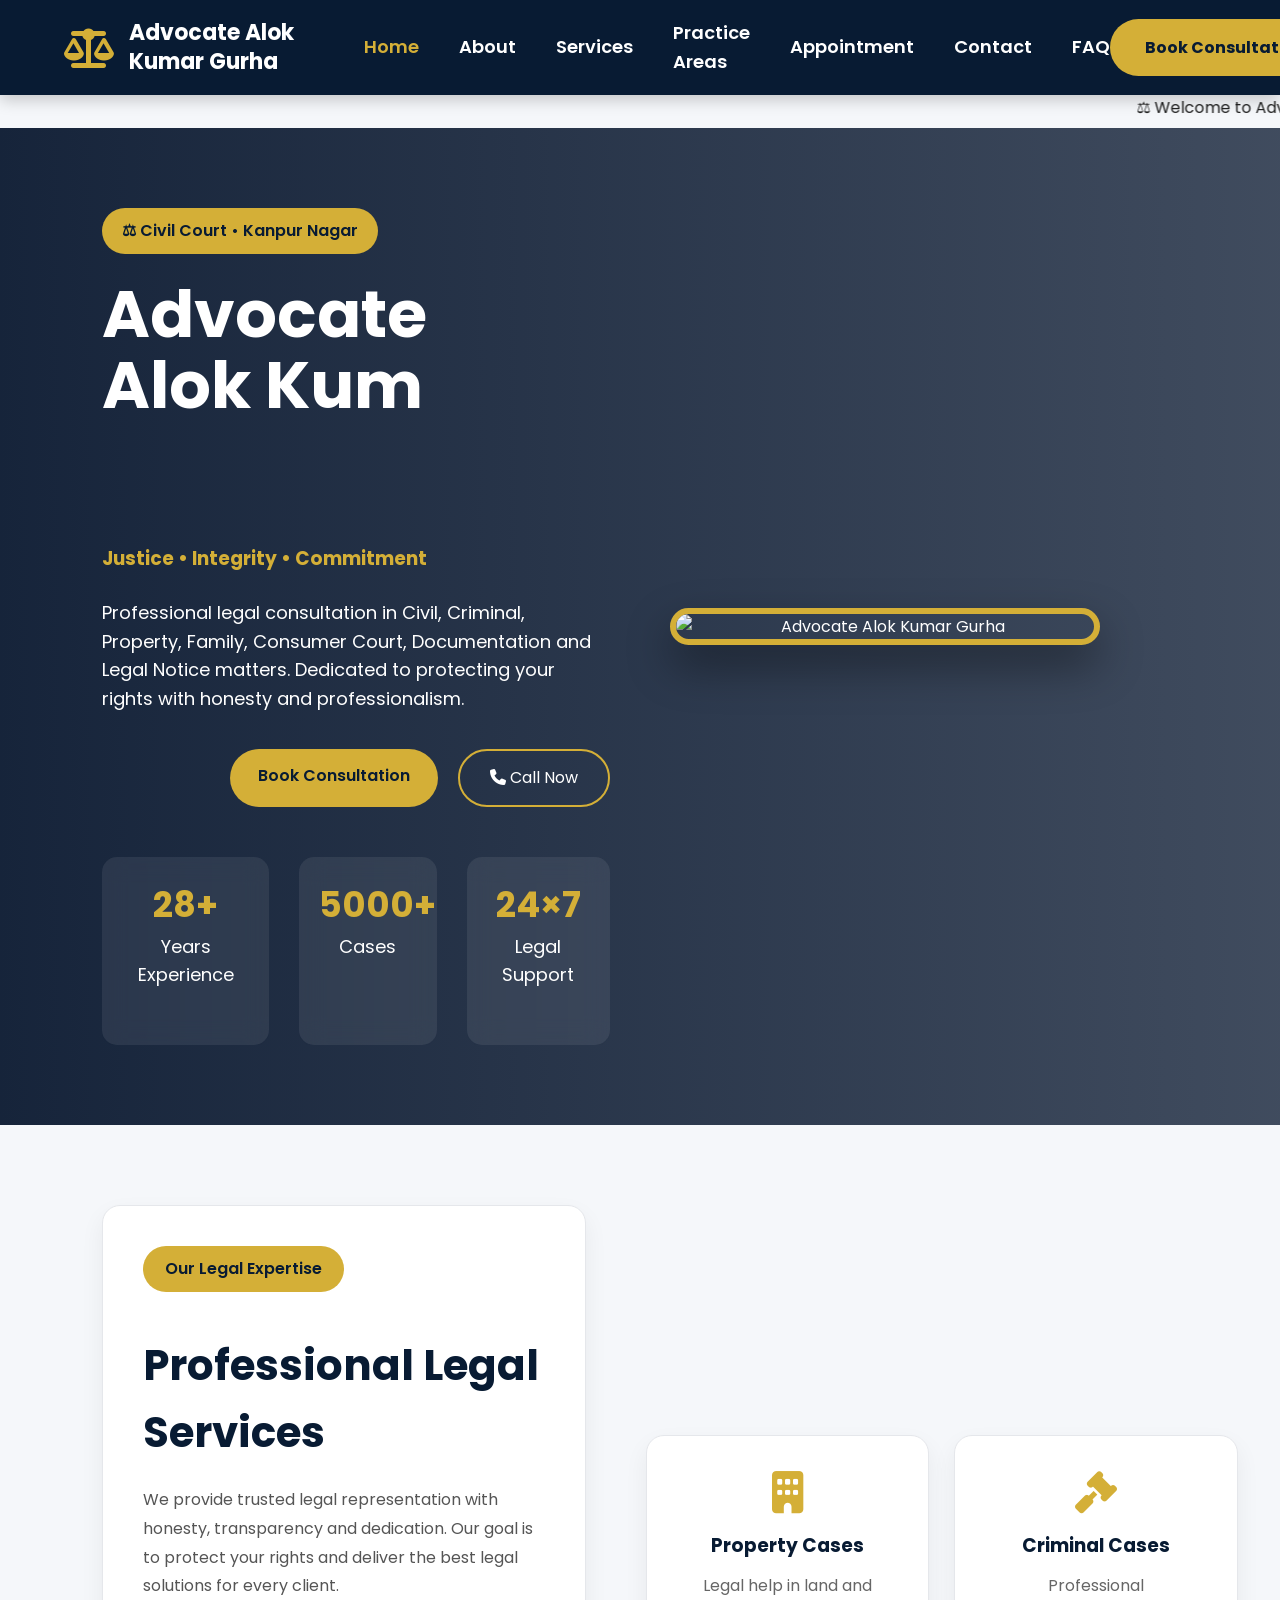
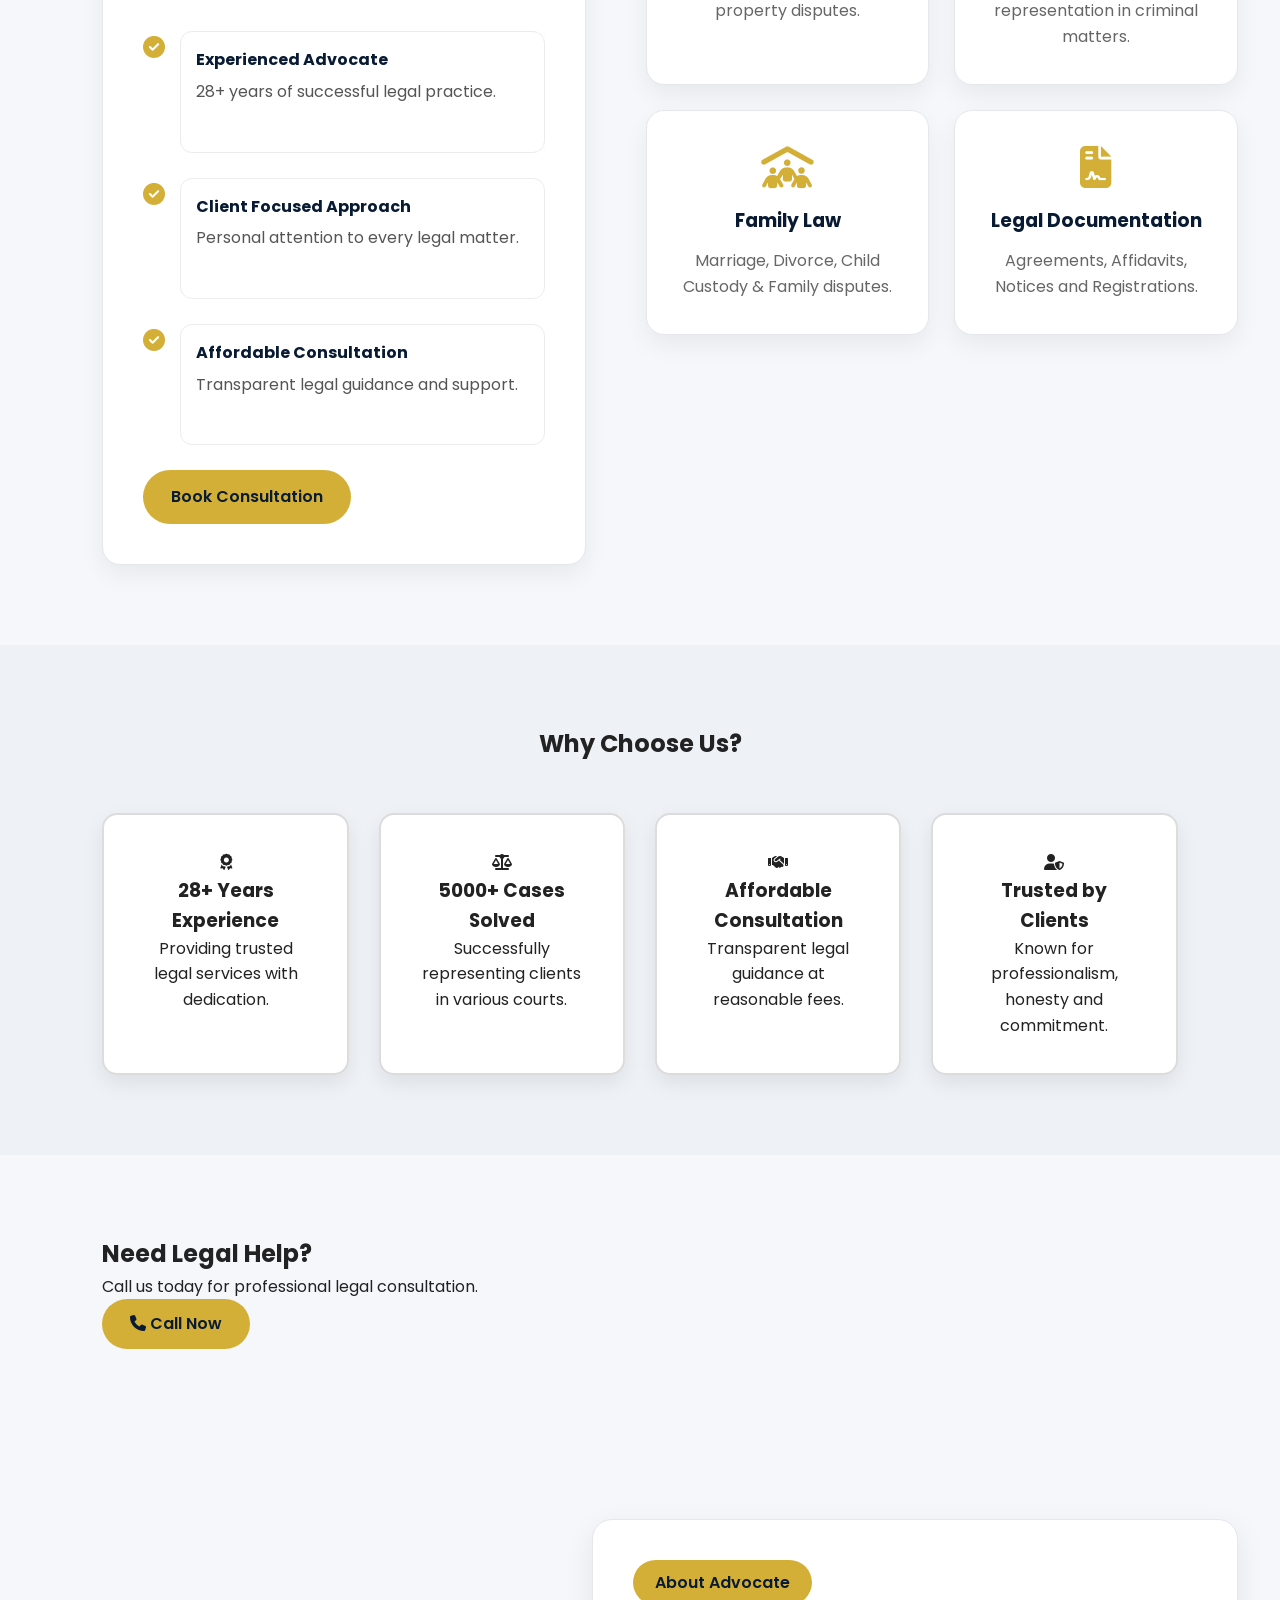
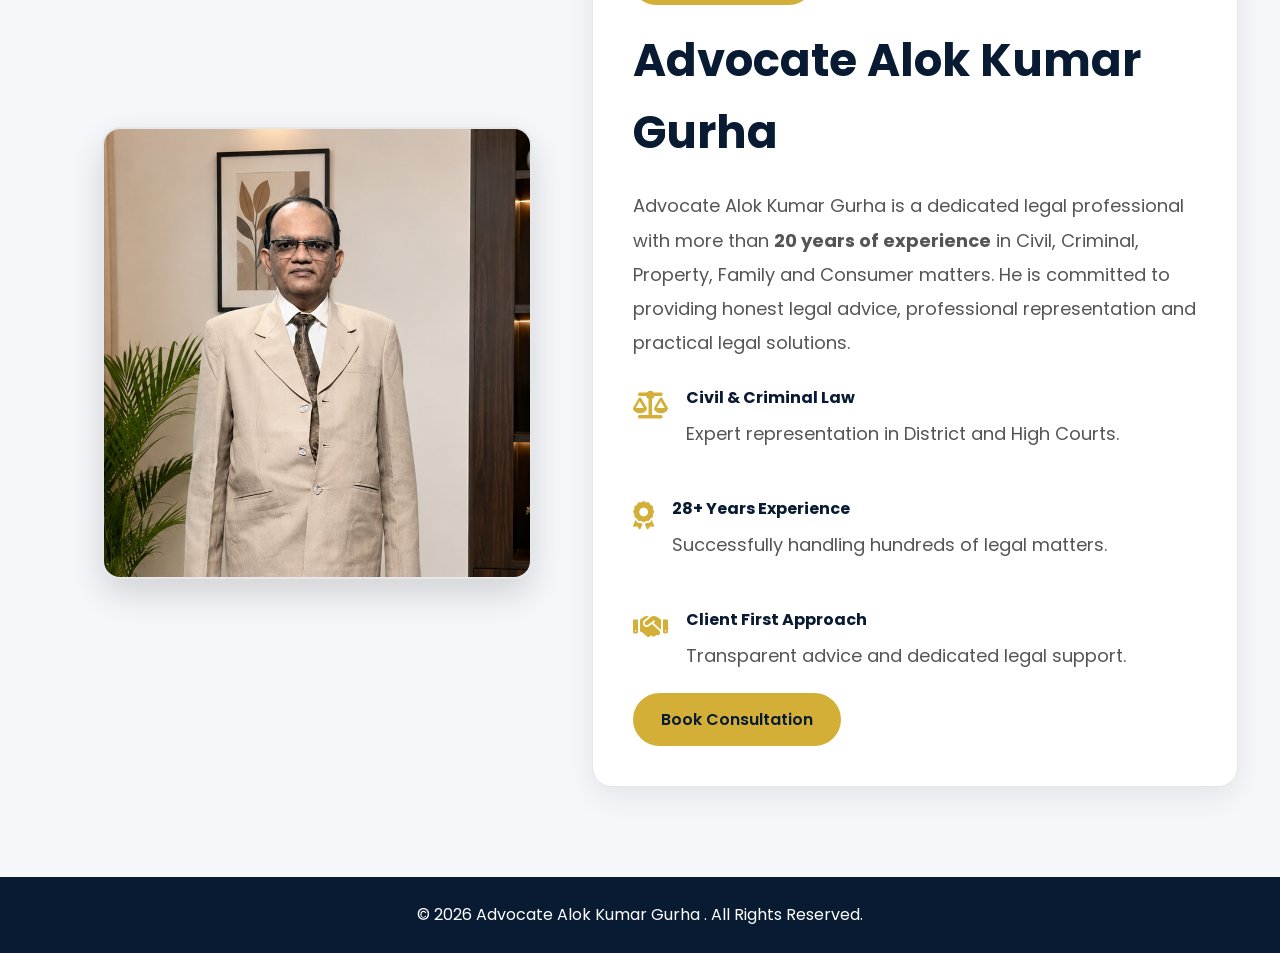
==== commit 13c00867: "Update index.html" ====
--- a/index.html
+++ b/index.html
@@ -21,7 +21,28 @@
 
 
 <link rel="icon" href="images/favicon.png">
-    
+    <!-- Primary Meta Tags -->
+<title>Advocate Alok Kumar Gurha | Best Lawyer in Kanpur | Civil & Criminal Advocate</title>
+<meta name="title" content="Advocate Alok Kumar Gurha | Best Lawyer in Kanpur | Civil & Criminal Advocate">
+<meta name="description" content="Top Legal Consultant in Kanpur Nagar with 28+ years of experience. Expert services in Civil Court, Criminal Cases, Property Disputes, Family Law & Legal Documentation. Call +91-9935366740 for consultation.">
+<meta name="keywords" content="Advocate Alok Kumar Gurha, Best Lawyer in Kanpur, Civil Lawyer Kanpur, Criminal Lawyer Kanpur, Property Lawyer Kanpur Nagar, Family Court Advocate Kanpur, Legal Consultation Kanpur, Civil Court Kanpur Advocate">
+<meta name="robots" content="index, follow">
+<meta name="language" content="English">
+<meta name="author" content="Advocate Alok Kumar Gurha">
+
+<!-- Open Graph / Facebook -->
+<meta property="og:type" content="website">
+<meta property="og:url" content="https://your-domain.com/">
+<meta property="og:title" content="Advocate Alok Kumar Gurha | Best Lawyer in Kanpur">
+<meta property="og:description" content="28+ Years of Legal Expertise in Civil, Criminal, Property, and Family cases at Civil Court, Kanpur Nagar. Book your consultation today.">
+<meta property="og:image" content="https://your-domain.com/images/advocate.png">
+
+<!-- Twitter -->
+<meta property="twitter:card" content="summary_large_image">
+<meta property="twitter:url" content="https://your-domain.com/">
+<meta property="twitter:title" content="Advocate Alok Kumar Gurha | Best Lawyer in Kanpur">
+<meta property="twitter:description" content="28+ Years of Legal Expertise in Civil, Criminal, Property, and Family cases at Civil Court, Kanpur Nagar. Call +91-9935366740.">
+<meta property="twitter:image" content="https://your-domain.com/images/advocate.png">
 <!-- Primary Meta Tags -->
 <meta name="description" content="Advocate Alok Kumar Gurha provides professional legal services in Civil, Criminal, Property, Family, Consumer, Corporate and Cyber Law matters at Civil Court, Kanpur Nagar. Book your legal consultation today.">
 
@@ -40,7 +61,34 @@
 <meta name="copyright" content="Advocate Alok Kumar Gurha">
 
 <!-- Canonical -->
-
+<!-- Primary Strong Meta Tags -->
+<title>Advocate Alok Kumar Gurha | Best Legal Consultant Kanpur | Civil & Criminal Court Lawyer</title>
+<meta name="title" content="Advocate Alok Kumar Gurha | Best Legal Consultant Kanpur | Civil & Criminal Court Lawyer">
+<meta name="description" content="Top Legal Consultant & Senior Advocate in Kanpur Nagar Civil Court with 28+ years of expertise. Specializing in Property Disputes, Bail/Criminal Law, Matrimonial Cases & Legal Notices. Call +91-9935366740.">
+<meta name="keywords" content="Advocate Alok Kumar Gurha, Best Lawyer in Kanpur, Top Advocate in Kanpur Civil Court, Civil Lawyer Kanpur Nagar, Criminal Lawyer Kanpur, Property Dispute Attorney Kanpur, Divorce Lawyer Kanpur, Legal Notice Expert Kanpur, High Court Legal Advice Kanpur">
+<meta name="robots" content="index, follow, max-image-preview:large, max-snippet:-1, max-video-preview:-1">
+<meta name="language" content="English">
+<meta name="geo.region" content="IN-UP">
+<meta name="geo.placename" content="Kanpur Nagar">
+<meta name="geo.position" content="26.4607;80.3334">
+<meta name="ICBM" content="26.4607, 80.3334">
+
+<!-- Open Graph / Social Media (Facebook, WhatsApp, LinkedIn) -->
+<meta property="og:type" content="website">
+<meta property="og:locale" content="en_US">
+<meta property="og:url" content="https://your-domain.com/">
+<meta property="og:site_name" content="Advocate Alok Kumar Gurha">
+<meta property="og:title" content="Advocate Alok Kumar Gurha | Senior Lawyer in Kanpur Nagar">
+<meta property="og:description" content="28+ Years Experience in Civil, Criminal, Property, Family Law, and Documentation at Kanpur Civil Court. Fast consultation available.">
+<meta property="og:image" content="https://your-domain.com/images/advocate.png">
+<meta property="og:image:width" content="1200">
+<meta property="og:image:height" content="630">
+
+<!-- Twitter Cards -->
+<meta name="twitter:card" content="summary_large_image">
+<meta name="twitter:title" content="Advocate Alok Kumar Gurha | Top Legal Consultant Kanpur">
+<meta name="twitter:description" content="Civil, Criminal, Property & Family Law Expert in Kanpur Nagar Civil Court. Call +91-9935366740 for legal advice.">
+<meta name="twitter:image" content="https://your-domain.com/images/advocate.png">
 <link rel="canonical" href="https://your-domain.com/">
 
 <!-- Open Graph -->
@@ -70,7 +118,84 @@
 <!-- Favicon -->
 
 <link rel="icon" type="image/png" href="images/favicon.png">
-    
+    <script type="application/ld+json">
+{
+  "@context": "https://schema.org",
+  "@type": "FAQPage",
+  "mainEntity": [{
+    "@type": "Question",
+    "name": "Where is Advocate Alok Kumar Gurha's office located in Kanpur?",
+    "acceptedAnswer": {
+      "@type": "Answer",
+      "text": "Advocate Alok Kumar Gurha practices primarily at the Civil Court in Kanpur Nagar, Uttar Pradesh (208001)."
+    }
+  },{
+    "@type": "Question",
+    "name": "What legal services does Advocate Alok Kumar Gurha offer?",
+    "acceptedAnswer": {
+      "@type": "Answer",
+      "text": "He provides legal advice, litigation, and documentation services for Civil Cases, Criminal Law, Property & Land Disputes, Family & Divorce Law, Legal Notices, and Consumer Matters."
+    }
+  },{
+    "@type": "Question",
+    "name": "How can I book a legal consultation with Advocate Alok Kumar Gurha?",
+    "acceptedAnswer": {
+      "@type": "Answer",
+      "text": "You can call directly at +91-9935366740 or book a consultation online through the appointment page on the website."
+    }
+  }]
+}
+</script>
+<script type="application/ld+json">
+{
+  "@context": "https://schema.org",
+  "@type": "Attorney",
+  "name": "Advocate Alok Kumar Gurha",
+  "image": "https://your-domain.com/images/advocate.png",
+  "@id": "https://your-domain.com/#attorney",
+  "url": "https://your-domain.com",
+  "telephone": "+91-9935366740",
+  "priceRange": "₹₹",
+  "address": {
+    "@type": "PostalAddress",
+    "streetAddress": "Civil Court",
+    "addressLocality": "Kanpur Nagar",
+    "addressRegion": "Uttar Pradesh",
+    "postalCode": "208001",
+    "addressCountry": "IN"
+  },
+  "geo": {
+    "@type": "GeoCoordinates",
+    "latitude": 26.4607,
+    "longitude": 80.3334
+  },
+  "openingHoursSpecification": {
+    "@type": "OpeningHoursSpecification",
+    "dayOfWeek": [
+      "Monday",
+      "Tuesday",
+      "Wednesday",
+      "Thursday",
+      "Friday",
+      "Saturday"
+    ],
+    "opens": "10:00",
+    "closes": "17:00"
+  },
+  "knowsAbout": [
+    "Civil Law",
+    "Criminal Law",
+    "Property Disputes",
+    "Family Law",
+    "Legal Documentation",
+    "Consumer Court Matters"
+  ],
+  "areaServed": {
+    "@type": "City",
+    "name": "Kanpur"
+  }
+}
+</script>    
 
 <script type="application/ld+json">
 {
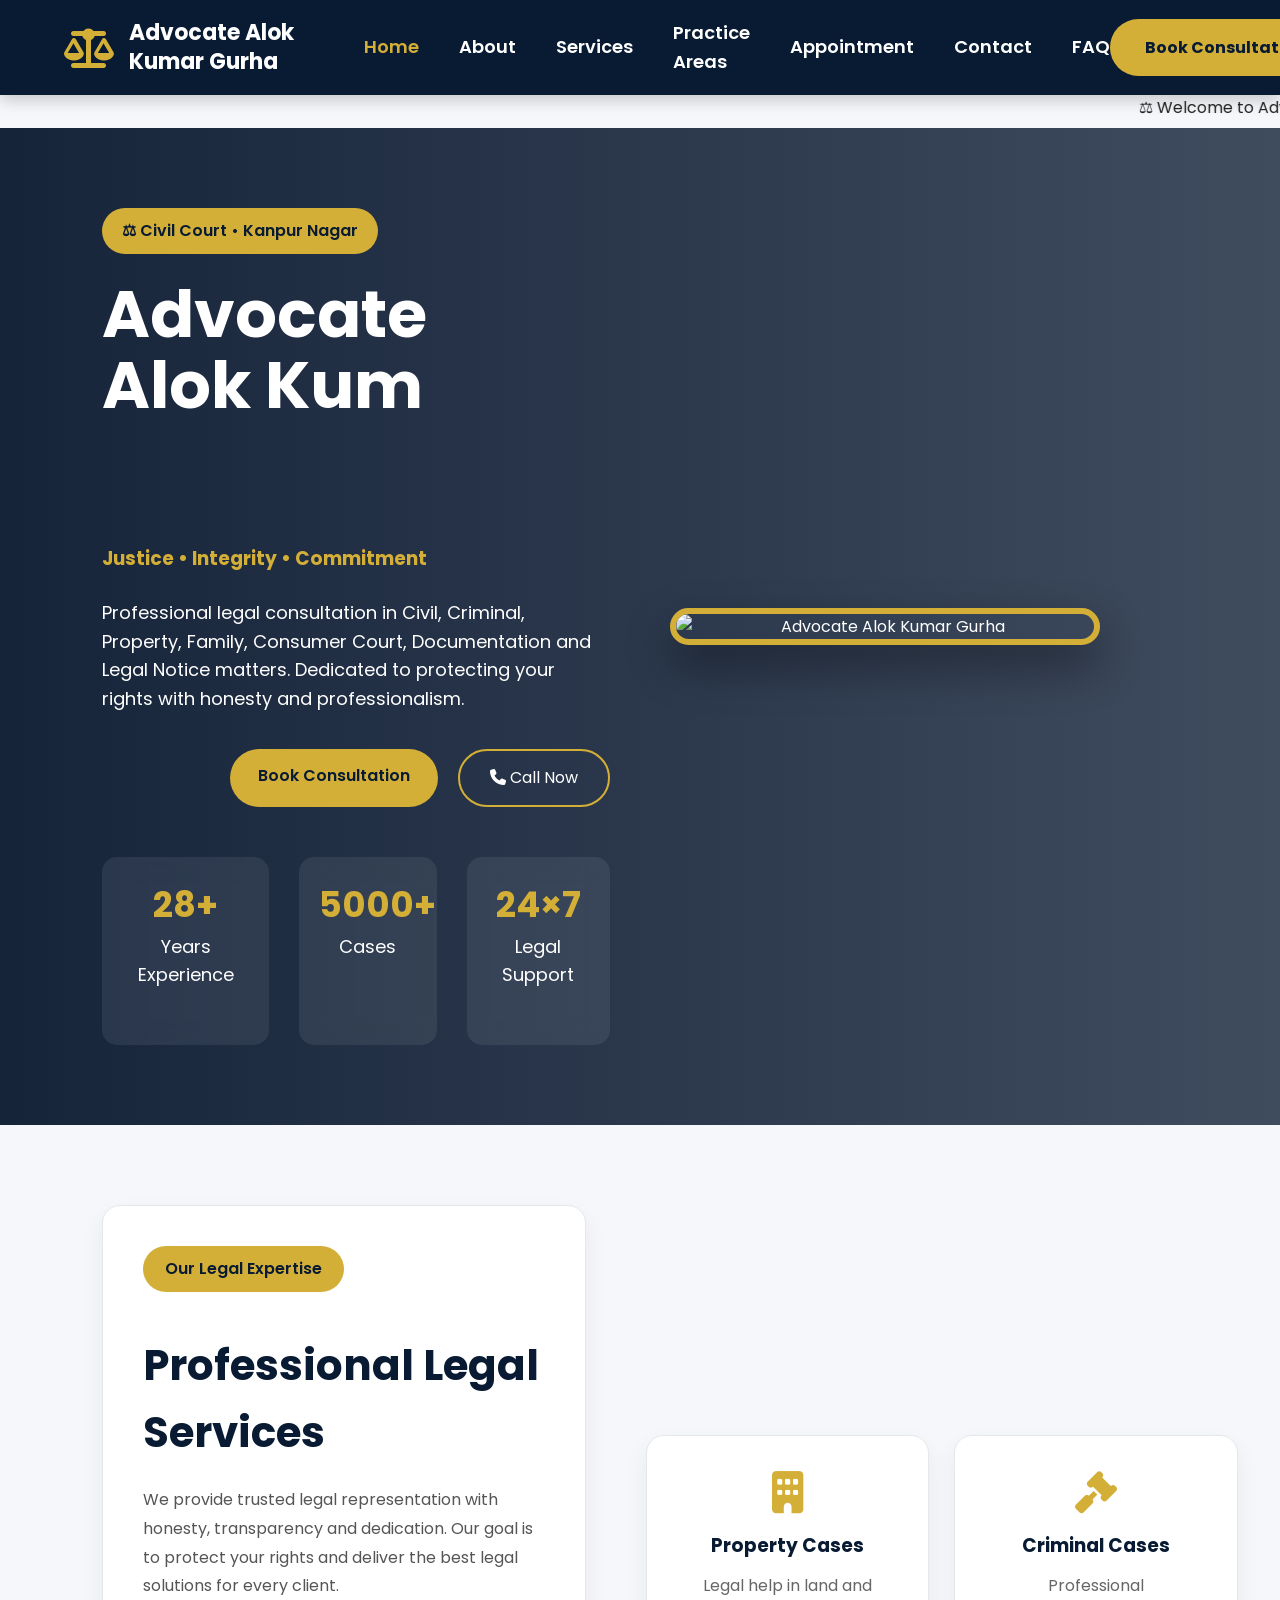
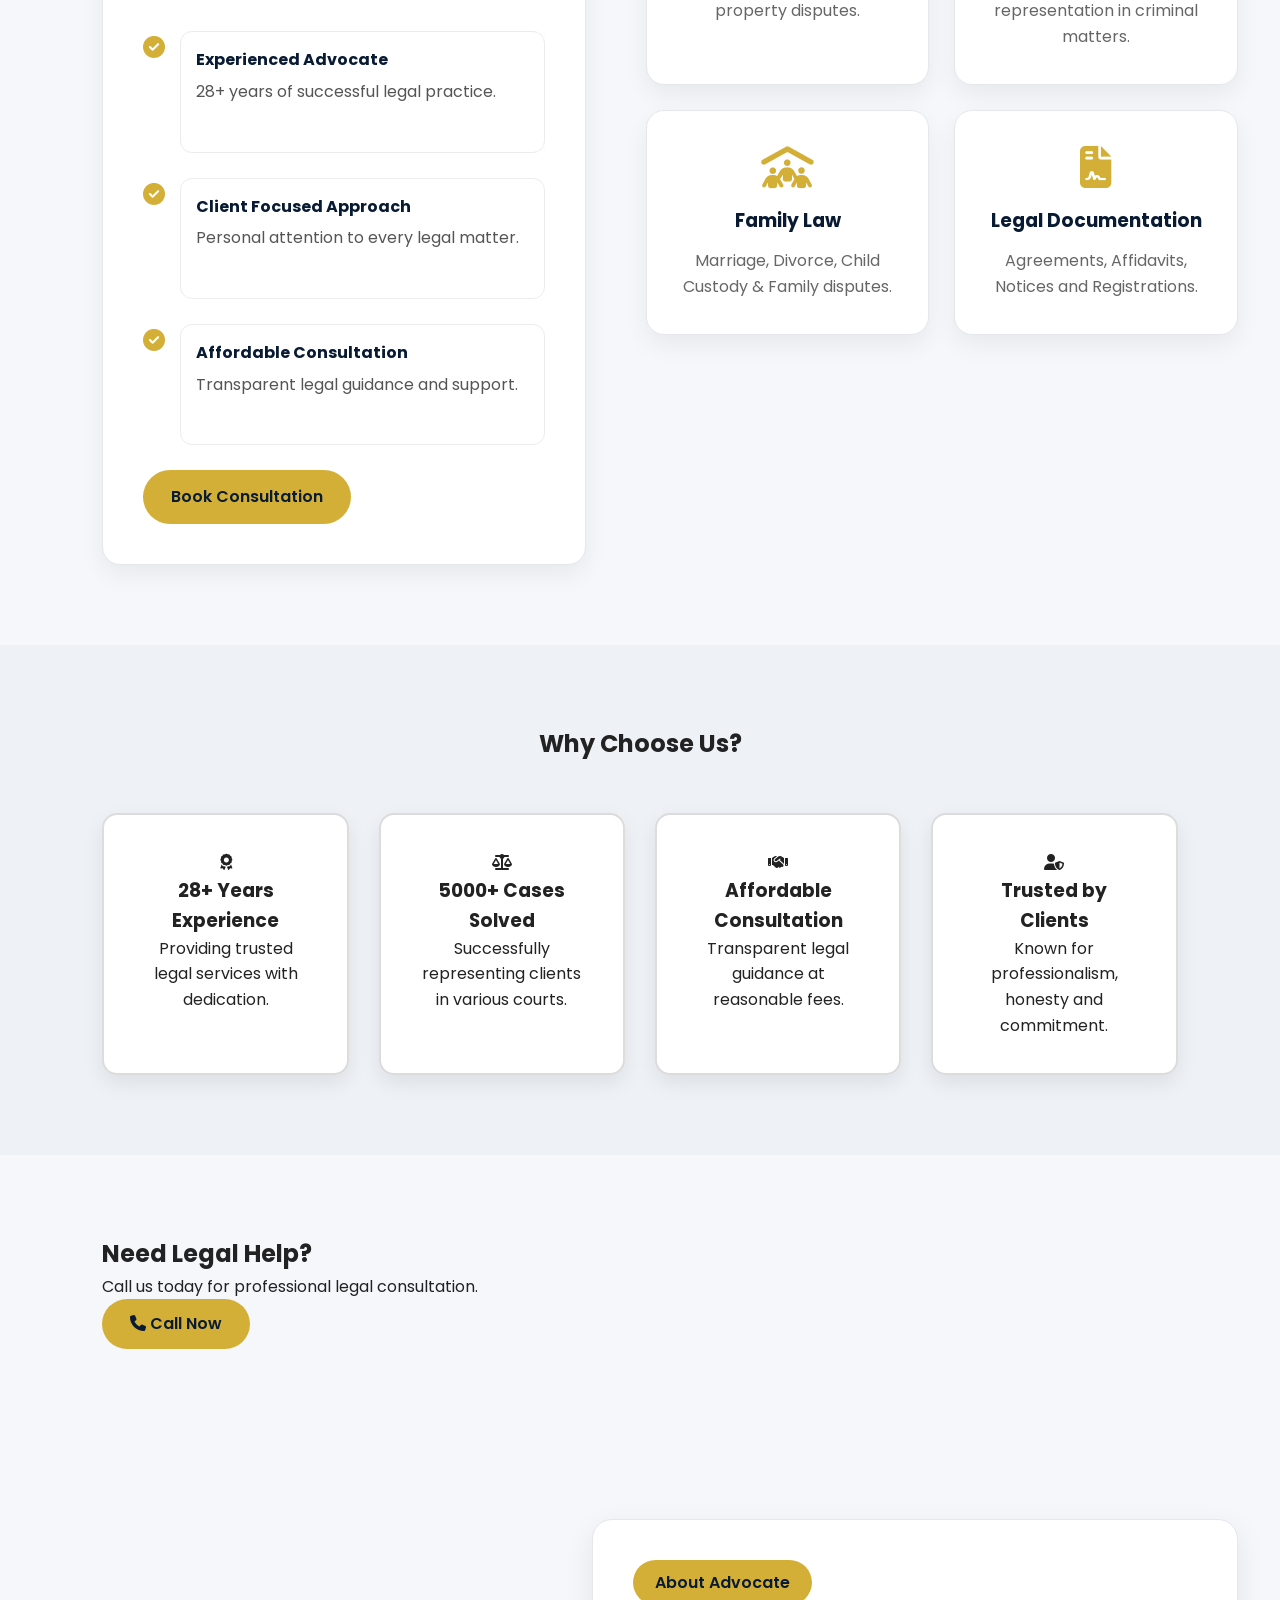
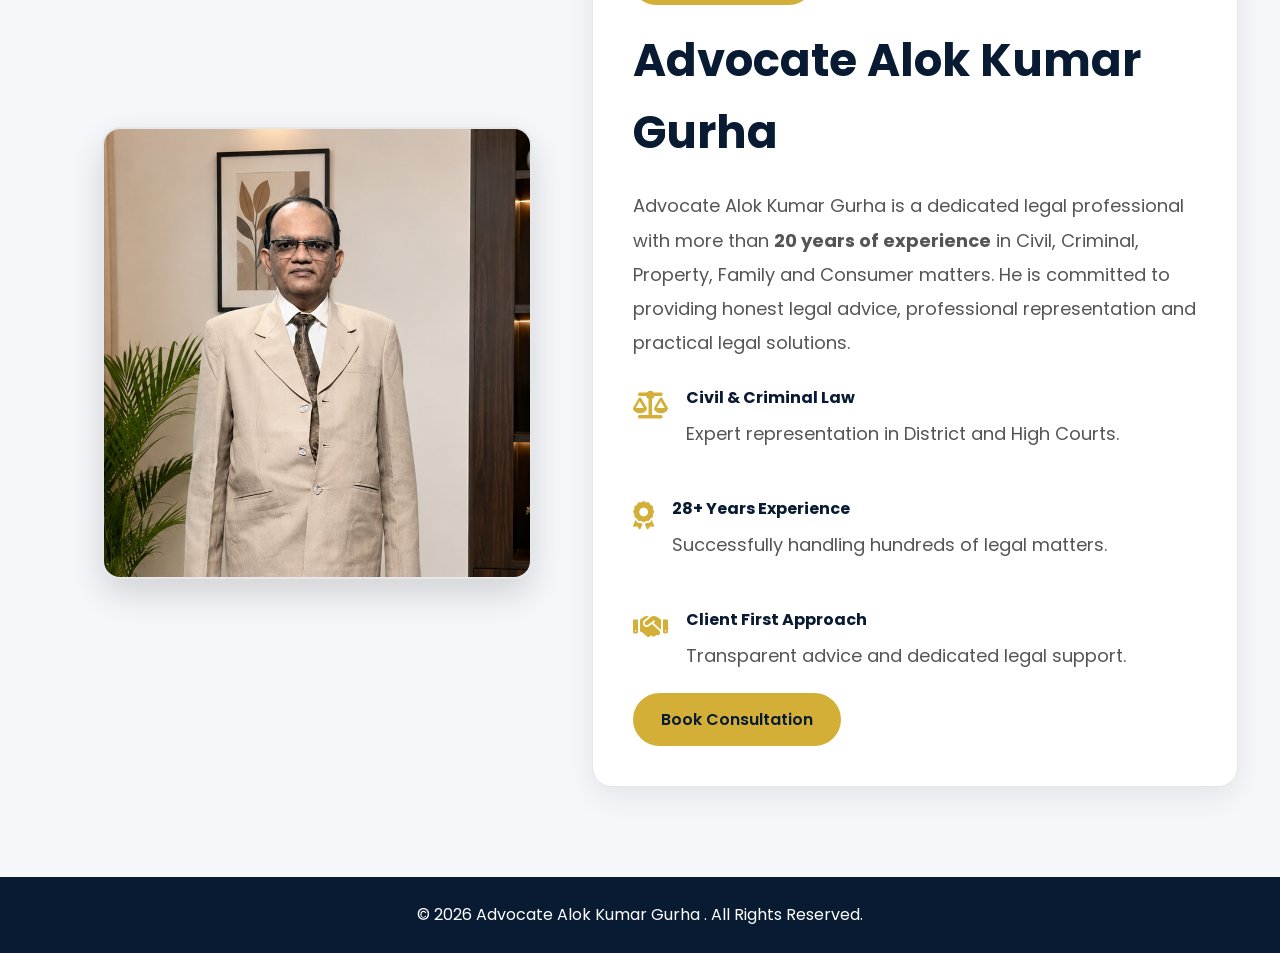
==== commit db3e91b9: "Update index.html" ====
--- a/index.html
+++ b/index.html
@@ -118,6 +118,143 @@
 <!-- Favicon -->
 
 <link rel="icon" type="image/png" href="images/favicon.png">
+
+
+    <!-- ================= COMPLETE SEO & SCHEMA HEAD BLOCK ================= -->
+
+<!-- Primary Meta Tags -->
+<title>Advocate Alok Kumar Gurha | Best Legal Consultant Kanpur | Civil & Criminal Court Lawyer</title>
+<meta name="title" content="Advocate Alok Kumar Gurha | Best Legal Consultant Kanpur | Civil & Criminal Court Lawyer">
+<meta name="description" content="Top Legal Consultant & Senior Advocate in Kanpur Nagar Civil Court with 28+ years of expertise. Specializing in Property Disputes, Bail/Criminal Law, Matrimonial Cases & Legal Notices. Call +91-9935366740.">
+<meta name="keywords" content="Advocate Alok Kumar Gurha, Best Lawyer in Kanpur, Top Advocate in Kanpur Civil Court, Civil Lawyer Kanpur Nagar, Criminal Lawyer Kanpur, Property Dispute Attorney Kanpur, Divorce Lawyer Kanpur, Legal Notice Expert Kanpur, High Court Legal Advice Kanpur">
+<meta name="robots" content="index, follow, max-image-preview:large, max-snippet:-1, max-video-preview:-1">
+<meta name="language" content="English">
+<meta name="geo.region" content="IN-UP">
+<meta name="geo.placename" content="Kanpur Nagar">
+<meta name="geo.position" content="26.4607;80.3334">
+<meta name="ICBM" content="26.4607, 80.3334">
+
+<!-- Open Graph / Social Media (Facebook, WhatsApp, LinkedIn) -->
+<meta property="og:type" content="website">
+<meta property="og:locale" content="en_US">
+<meta property="og:url" content="https://satyashuj.github.io/advocate-alok-kumar-gurha/index.html">
+<meta property="og:site_name" content="Advocate Alok Kumar Gurha">
+<meta property="og:title" content="Advocate Alok Kumar Gurha | Senior Lawyer in Kanpur Nagar">
+<meta property="og:description" content="28+ Years Experience in Civil, Criminal, Property, Family Law, and Documentation at Kanpur Civil Court. Call +91-9935366740 for legal consultation.">
+<meta property="og:image" content="https://satyashuj.github.io/advocate-alok-kumar-gurha/images/advocate.png">
+<meta property="og:image:width" content="1200">
+<meta property="og:image:height" content="630">
+
+<!-- Twitter Cards -->
+<meta name="twitter:card" content="summary_large_image">
+<meta name="twitter:url" content="https://satyashuj.github.io/advocate-alok-kumar-gurha/index.html">
+<meta name="twitter:title" content="Advocate Alok Kumar Gurha | Top Legal Consultant Kanpur">
+<meta name="twitter:description" content="Civil, Criminal, Property & Family Law Expert in Kanpur Nagar Civil Court. Call +91-9935366740 for legal advice.">
+<meta name="twitter:image" content="https://satyashuj.github.io/advocate-alok-kumar-gurha/images/advocate.png">
+
+<!-- Primary Legal Service Schema (Updated for GitHub Pages URL) -->
+<script type="application/ld+json">
+{
+  "@context": "https://schema.org",
+  "@type": "LegalService",
+  "name": "Advocate Alok Kumar Gurha",
+  "image": "https://satyashuj.github.io/advocate-alok-kumar-gurha/images/advocate.png",
+  "@id": "https://satyashuj.github.io/advocate-alok-kumar-gurha/#legal-service",
+  "url": "https://satyashuj.github.io/advocate-alok-kumar-gurha/index.html",
+  "telephone": "+91-9935366740",
+  "priceRange": "₹₹",
+  "address": {
+    "@type": "PostalAddress",
+    "streetAddress": "Civil Court",
+    "addressLocality": "Kanpur Nagar",
+    "addressRegion": "Uttar Pradesh",
+    "postalCode": "208001",
+    "addressCountry": "IN"
+  },
+  "geo": {
+    "@type": "GeoCoordinates",
+    "latitude": 26.4607,
+    "longitude": 80.3334
+  },
+  "openingHoursSpecification": {
+    "@type": "OpeningHoursSpecification",
+    "dayOfWeek": [
+      "Monday",
+      "Tuesday",
+      "Wednesday",
+      "Thursday",
+      "Friday",
+      "Saturday"
+    ],
+    "opens": "10:00",
+    "closes": "17:00"
+  },
+  "hasOfferCatalog": {
+    "@type": "OfferCatalog",
+    "name": "Legal Services",
+    "itemListElement": [
+      {
+        "@type": "Offer",
+        "itemOffered": {
+          "@type": "Service",
+          "name": "Property Dispute & Land Law Consultation"
+        }
+      },
+      {
+        "@type": "Offer",
+        "itemOffered": {
+          "@type": "Service",
+          "name": "Civil & Criminal Trial Litigation"
+        }
+      },
+      {
+        "@type": "Offer",
+        "itemOffered": {
+          "@type": "Service",
+          "name": "Family Court & Matrimonial Dispute Settlement"
+        }
+      },
+      {
+        "@type": "Offer",
+        "itemOffered": {
+          "@type": "Service",
+          "name": "Legal Notice Drafting & Agreements"
+        }
+      }
+    ]
+  }
+}
+</script>
+
+<!-- FAQ Schema (Google Snippets Boost) -->
+<script type="application/ld+json">
+{
+  "@context": "https://schema.org",
+  "@type": "FAQPage",
+  "mainEntity": [{
+    "@type": "Question",
+    "name": "Where is Advocate Alok Kumar Gurha's office located in Kanpur?",
+    "acceptedAnswer": {
+      "@type": "Answer",
+      "text": "Advocate Alok Kumar Gurha practices primarily at the Civil Court in Kanpur Nagar, Uttar Pradesh (208001)."
+    }
+  },{
+    "@type": "Question",
+    "name": "What legal services does Advocate Alok Kumar Gurha offer?",
+    "acceptedAnswer": {
+      "@type": "Answer",
+      "text": "He provides legal advice, litigation, and documentation services for Civil Cases, Criminal Law, Property & Land Disputes, Family & Divorce Law, Legal Notices, and Consumer Matters."
+    }
+  },{
+    "@type": "Question",
+    "name": "How can I book a legal consultation with Advocate Alok Kumar Gurha?",
+    "acceptedAnswer": {
+      "@type": "Answer",
+      "text": "You can call directly at +91-9935366740 or book a consultation online through the appointment page on the website."
+    }
+  }]
+}
+</script>
     <script type="application/ld+json">
 {
   "@context": "https://schema.org",
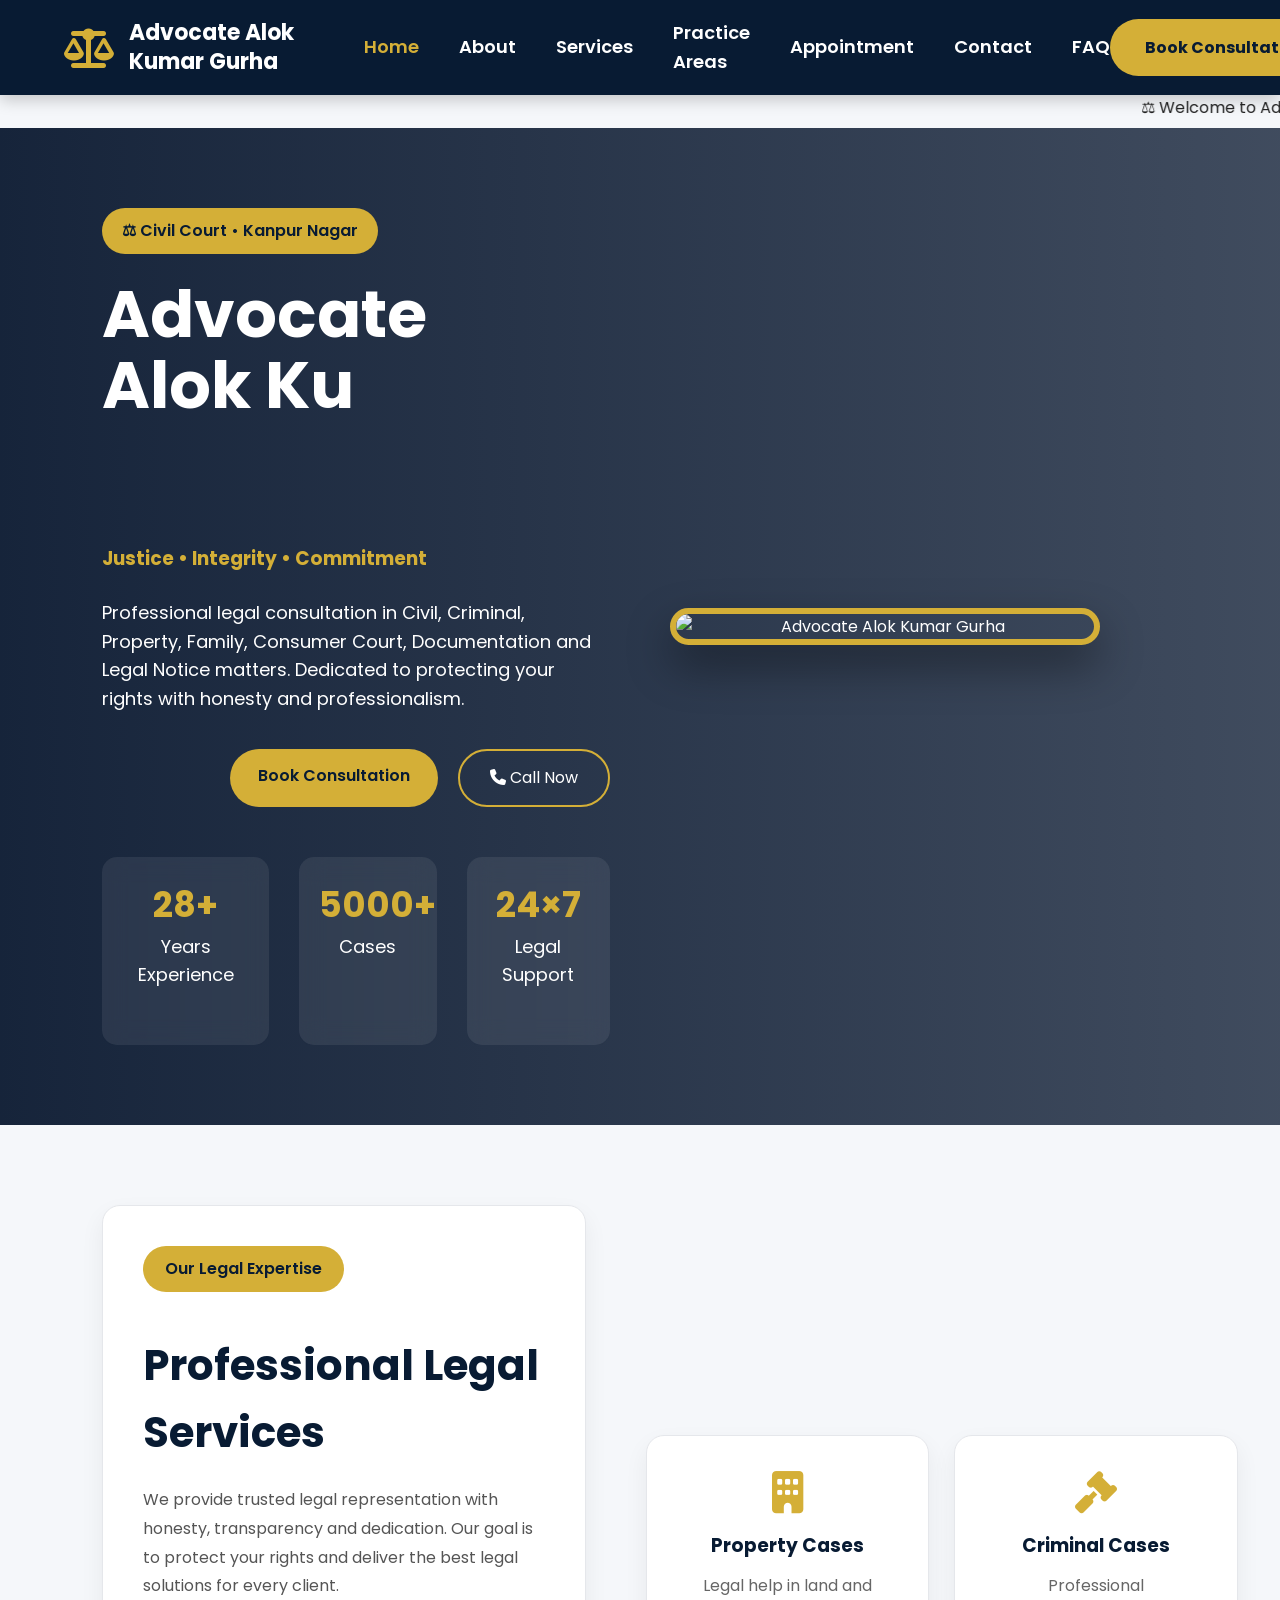
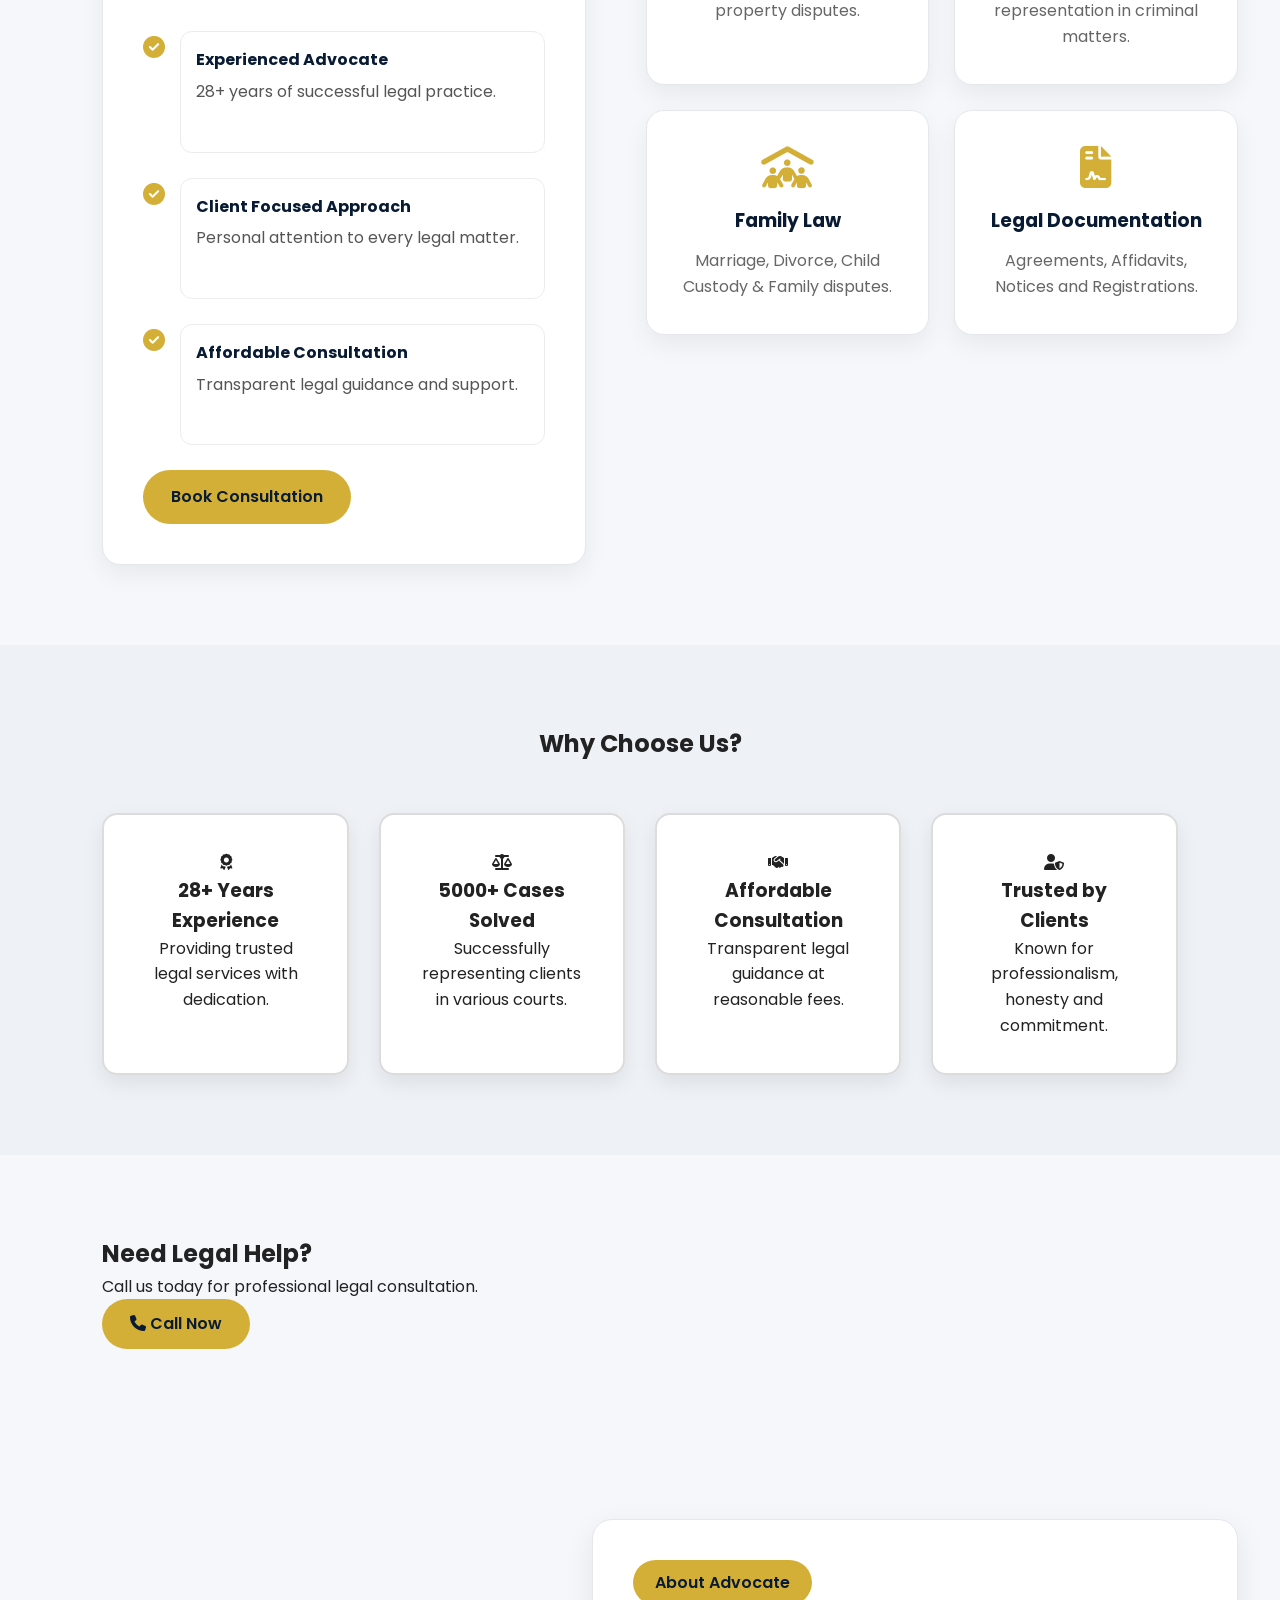
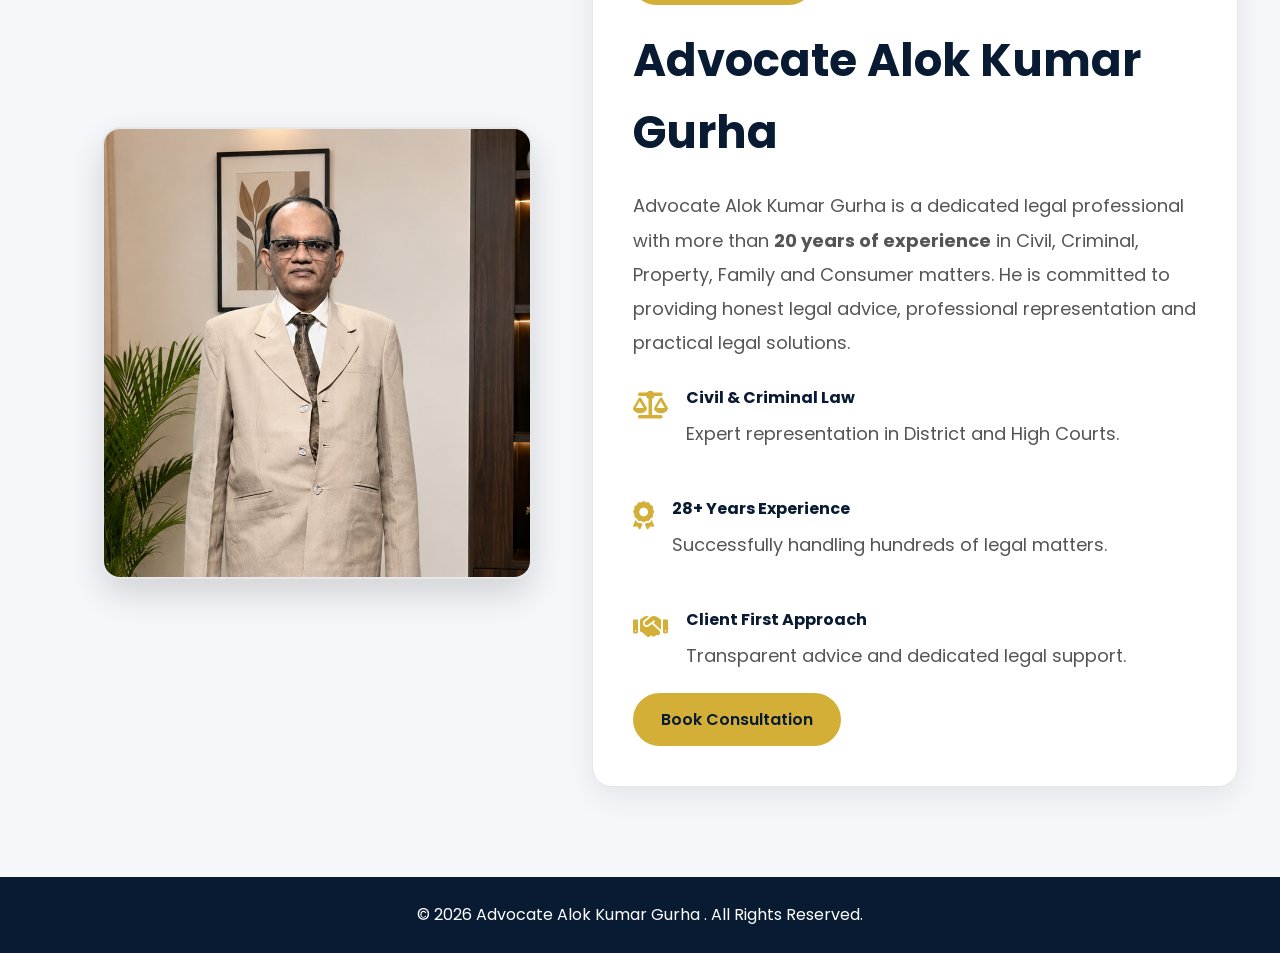
==== commit db773d01: "Update index.html" ====
--- a/index.html
+++ b/index.html
@@ -11,7 +11,8 @@
     
 <link rel="stylesheet" href="css/style.css">
 <link rel="stylesheet" href="css/responsive.css">
-
+   <meta name="google-site-verification"
+          content="H3bVykICH_9SW0xdjnQrG6VGvvZq7AT_snkK0nryvLY">
     <!-- Google Font -->
     <link href="https://fonts.googleapis.com/css2?family=Poppins:wght@300;400;500;600;700&display=swap" rel="stylesheet">
 
